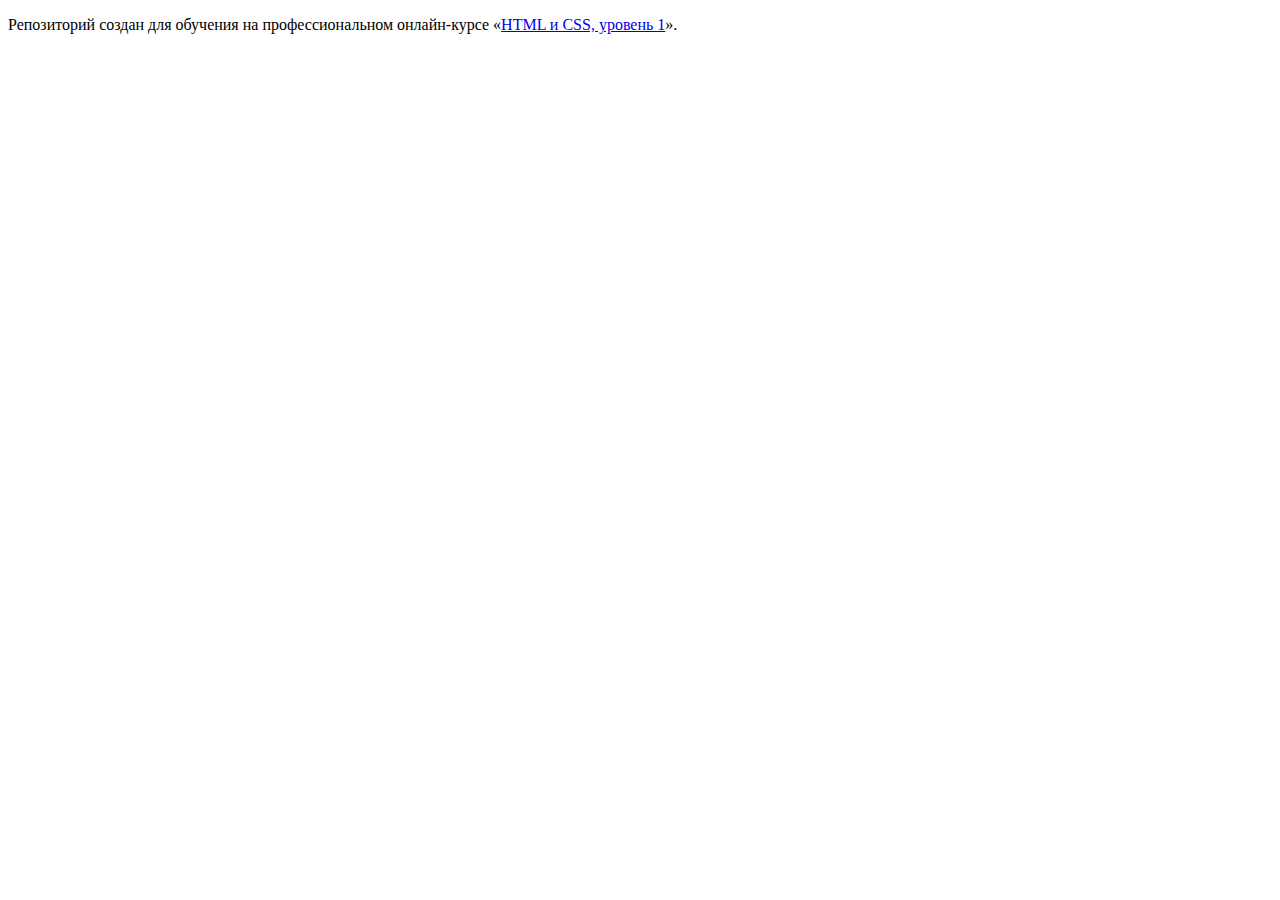
==== index.html @ f068f337 ":hatching_chick:" ====
<!DOCTYPE html>
<html lang="ru">
  <head>
    <meta charset="utf-8">
    <title>HTML Academy: Девайс</title>
  </head>
  <body>

    <p>Репозиторий создан для обучения на профессиональном онлайн‑курсе «<a href="https://htmlacademy.ru/intensive/htmlcss">HTML и CSS, уровень 1</a>».</p>

  </body>
</html>
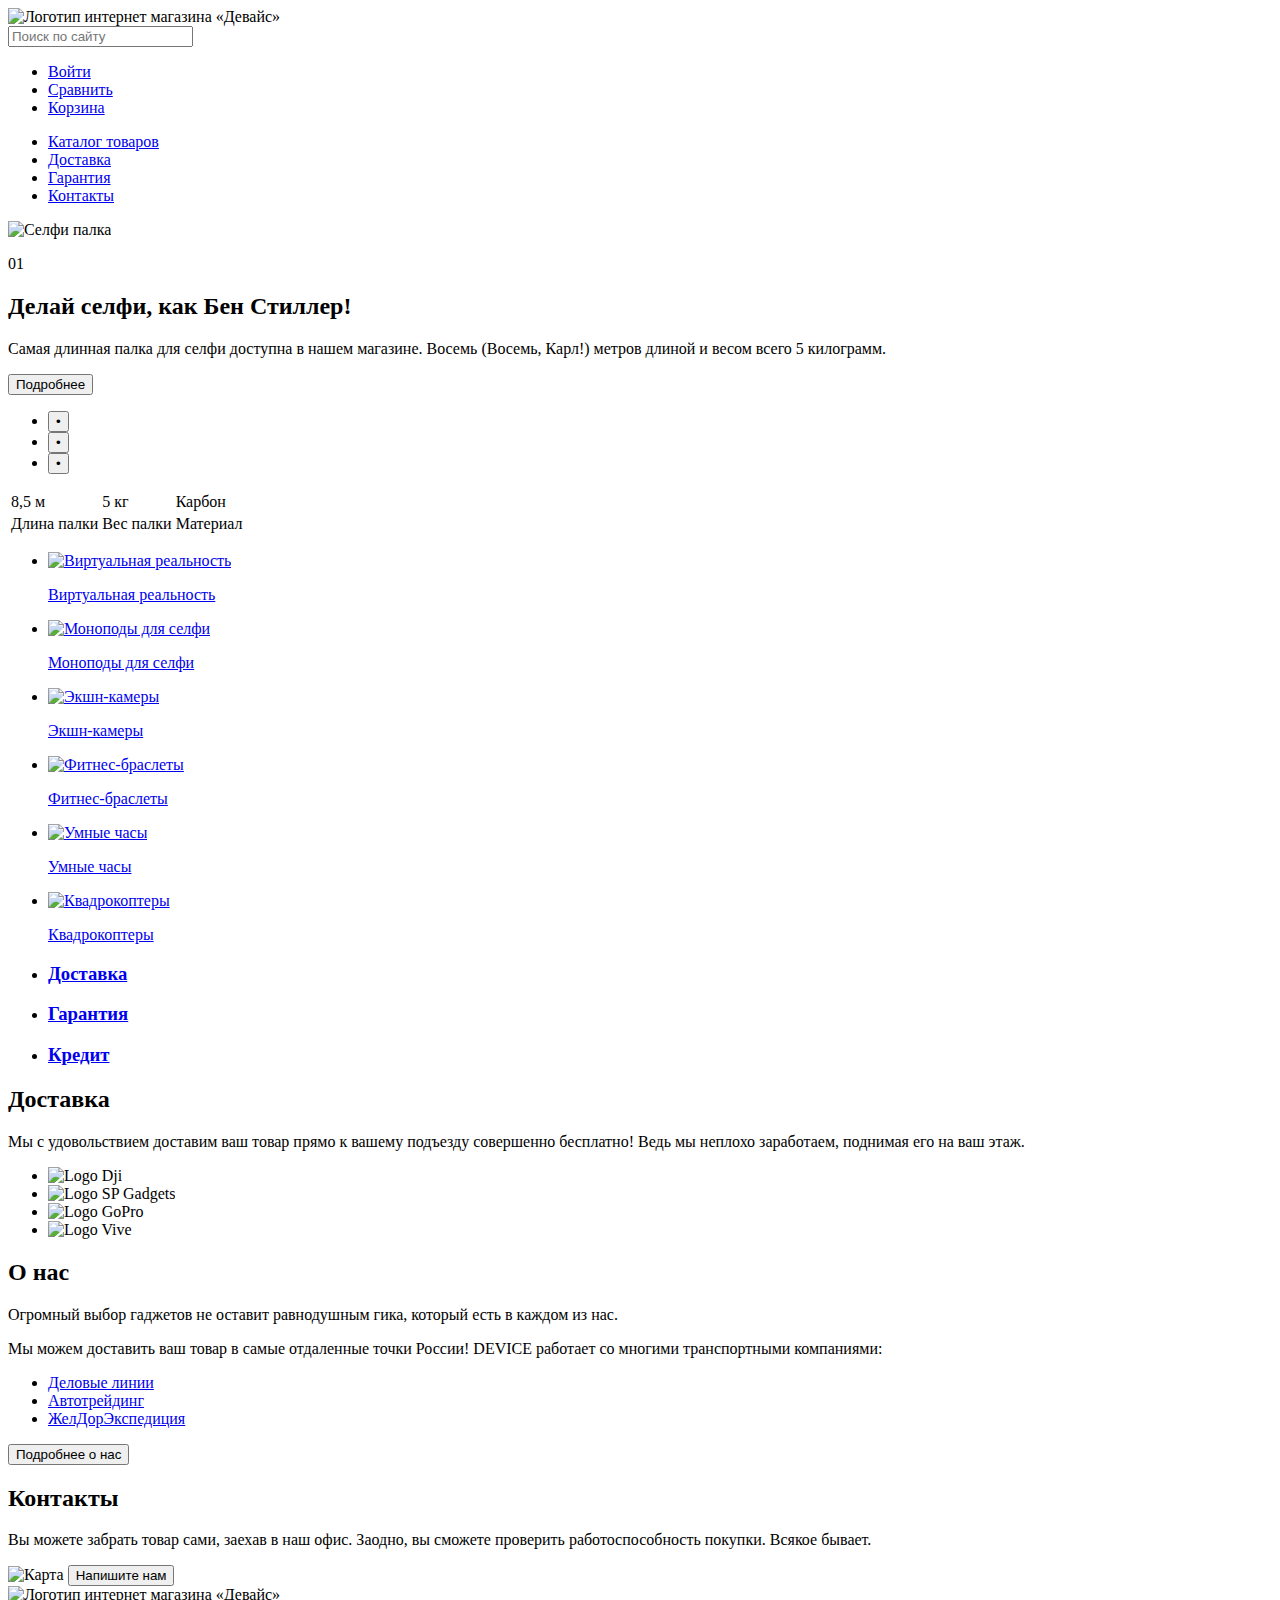
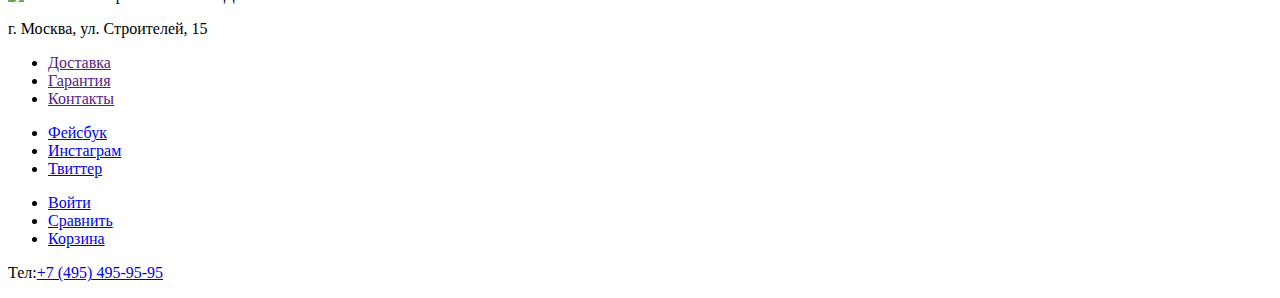
==== commit d8ac5799: "Разметка главной страницы" ====
--- a/index.html
+++ b/index.html
@@ -5,8 +5,166 @@
     <title>HTML Academy: Девайс</title>
   </head>
   <body>
-
-    <p>Репозиторий создан для обучения на профессиональном онлайн‑курсе «<a href="https://htmlacademy.ru/intensive/htmlcss">HTML и CSS, уровень 1</a>».</p>
-
+    <header>
+      <nav>
+        <a>
+          <img src="https://via.placeholder.com/163x35" width="163" height="35" alt="Логотип интернет магазина «Девайс»">
+        </a>
+        <form action="#" method="post">
+          <input type="search" name="search" id="search" placeholder="Поиск по сайту">
+        </form>
+        <ul>
+          <li><a href="#">Войти</a></li>
+          <li><a href="#">Сравнить</a></li>
+          <li><a href="#">Корзина</a></li>
+        </ul>
+        <ul>
+          <li><a href="#">Каталог товаров</a></li>
+          <li><a href="#">Доставка</a></li>
+          <li><a href="#">Гарантия</a></li>
+          <li><a href="#">Контакты</a></li>
+        </ul>
+      </nav>
+    </header>
+    <main>
+      <section> <!--Cлайды-->
+          <img src="https://via.placeholder.com/384x486" width="384" height="486" alt="Селфи палка">
+        <article>
+          <p>01</p>
+          <h2>Делай селфи, как Бен Стиллер!</h2>
+          <p>Самая длинная палка для селфи доступна в нашем магазине. Восемь (Восемь, Карл!) метров длиной и весом всего 5 килограмм.</p>
+        <button type="button">Подробнее</button>
+          <ul>
+           <li><button type="button">•</button></li>
+           <li><button type="button">•</button></li>
+            <li><button type="button">•</button></li>
+          </ul>
+          <table>
+            <tr>
+              <td>8,5 м</td>
+             <td>5 кг</td>
+             <td>Карбон</td>
+           </tr>
+            <tr>
+              <td>Длина палки</td>
+              <td>Вес палки</td>
+              <td>Материал</td>
+            </tr>
+          </table>
+         </article>
+      </section>
+      <article> <!--Популярные категории товаров-->
+        <ul>
+          <li>
+            <a href="#">
+              <img src="https://via.placeholder.com/160x160" width="160" height="160" alt="Виртуальная реальность">
+              <p>Виртуальная реальность</p>
+            </a>
+          </li>
+          <li>
+            <a href="#">
+              <img src="https://via.placeholder.com/160x160" width="160" height="160" alt="Моноподы для селфи">
+              <p>Моноподы для селфи</p>
+            </a>
+          </li>
+          <li>
+            <a href="#">
+              <img src="https://via.placeholder.com/160x160" width="160" height="160" alt="Экшн-камеры">
+              <p>Экшн-камеры</p>
+            </a>
+          </li>
+          <li>
+            <a href="#">
+              <img src="https://via.placeholder.com/160x160" width="160" height="160" alt="Фитнес-браслеты">
+              <p>Фитнес-браслеты</p>
+            </a>
+          </li>
+          <li>
+            <a href="#">
+              <img src="https://via.placeholder.com/160x160" width="160" height="160" alt="Умные часы">
+              <p>Умные часы</p>
+            </a>
+          </li>
+          <li>
+            <a href="#">
+              <img src="https://via.placeholder.com/160x160" width="160" height="160" alt="Квадрокоптеры">
+              <p>Квадрокоптеры</p>
+            </a>
+          </li>
+        </ul>
+      </article>
+      <section> <!--Сервис-->
+        <div>
+            <ul>
+             <li><h3><a href="#">Доставка</a></h3></li>
+             <li><h3><a href="#">Гарантия</a></h3></li>
+             <li><h3><a href="#">Кредит</a></h3></li>
+            </ul>
+        </div>
+        <div>
+          <h2>Доставка</h2>
+          <p>Мы с удовольствием доставим ваш товар прямо к вашему 
+            подъезду совершенно бесплатно! Ведь мы неплохо 
+            заработаем, поднимая его на ваш этаж.</p>
+        </div>
+      </section>
+      <aside>
+        <ul>
+          <li><img src="https://via.placeholder.com/260x100" width="260" height="100" alt="Logo Dji"></li>
+          <li><img src="https://via.placeholder.com/260x100" width="260" height="100" alt="Logo SP Gadgets"></li>
+          <li><img src="https://via.placeholder.com/260x100" width="260" height="100" alt="Logo GoPro"></li>
+          <li><img src="https://via.placeholder.com/260x100" width="260" height="100" alt="Logo Vive"></li>
+        </ul>
+      </aside>
+      <section>
+        <article>
+          <h2>О нас</h2>
+          <p>Огромный выбор гаджетов не оставит равнодушным гика, 
+            который есть в каждом из нас.</p>
+          <p>Мы можем доставить ваш товар в самые отдаленные точки 
+            России! DEVICE работает со многими транспортными компаниями:</p>
+          <ul>
+            <li><a href="#">Деловые линии</a></li>
+            <li><a href="#">Автотрейдинг</a></li>
+            <li><a href="#">ЖелДорЭкспедиция</a></li>
+          </ul>
+          <button type="button">Подробнее о нас</button>
+        </article>
+        <article>
+          <h2>Контакты</h2>
+          <p>Вы можете забрать товар сами, заехав в наш офис. Заодно, вы сможете проверить работоспособность покупки. Всякое бывает.</p>
+          <img src="https://via.placeholder.com/560x222" width="560" height="222" alt="Карта">
+          <button type="button">Напишите нам</button>
+      </article>
+      </section>
+    </main>
+    <footer>
+        <section>
+          <a>
+            <img src="https://via.placeholder.com/163x35" width="163" height="35" alt="Логотип интернет магазина «Девайс»">
+          </a>
+          <p>г. Москва, ул. Строителей, 15</p>
+        </section>
+        <section>
+          <ul>
+            <li><a href="">Доставка</a></li>
+            <li><a href="">Гарантия</a></li>
+            <li><a href="">Контакты</a></li>
+          </ul>
+          <ul>
+            <li><a href="#">Фейсбук</a></li>
+            <li><a href="#">Инстаграм</a></li>
+            <li><a href="#">Твиттер</a></li>
+          </ul>
+        </section>
+        <section>
+          <ul>
+            <li><a href="#">Войти</a></li>
+            <li><a href="#">Сравнить</a></li>
+            <li><a href="#">Корзина</a></li>
+          </ul>
+          <p> Тел:<a href="tel:+74954959595">+7 (495) 495-95-95</a></p>
+        </section>
+    </footer>
   </body>
 </html>
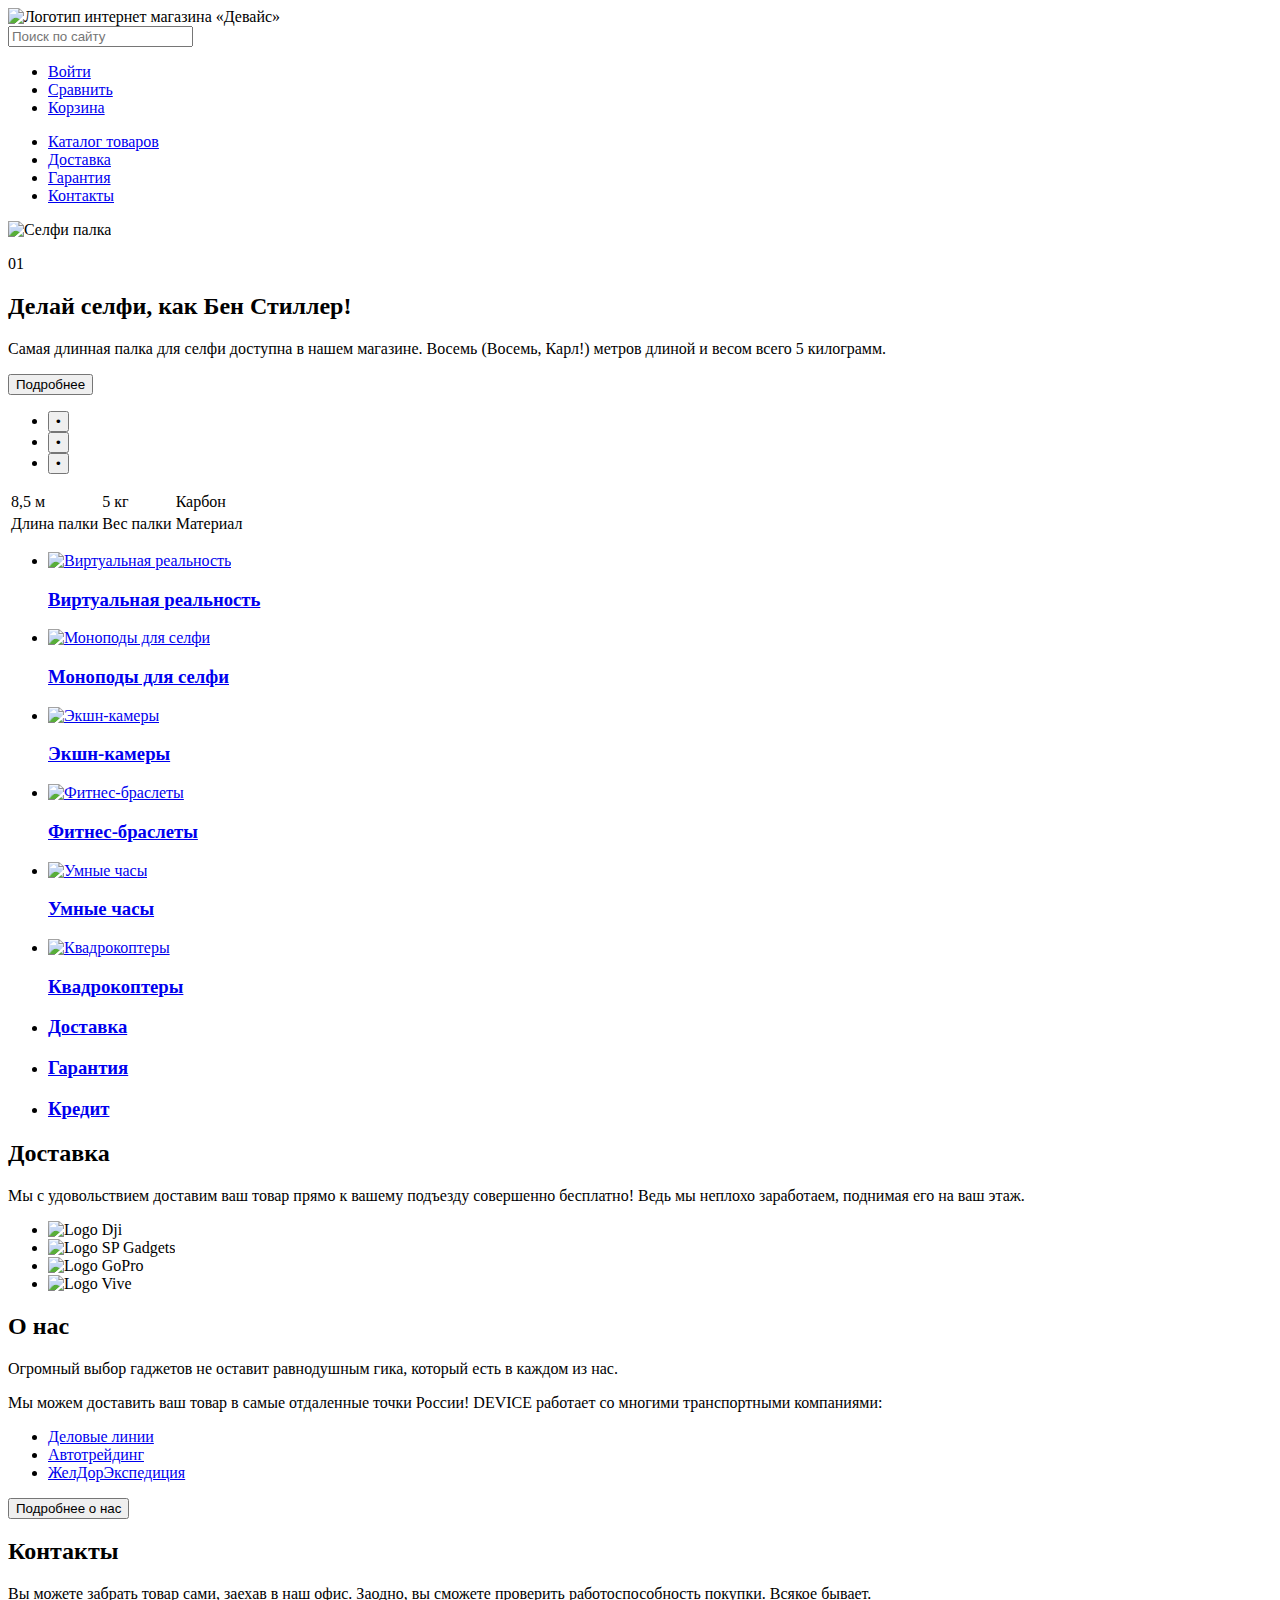
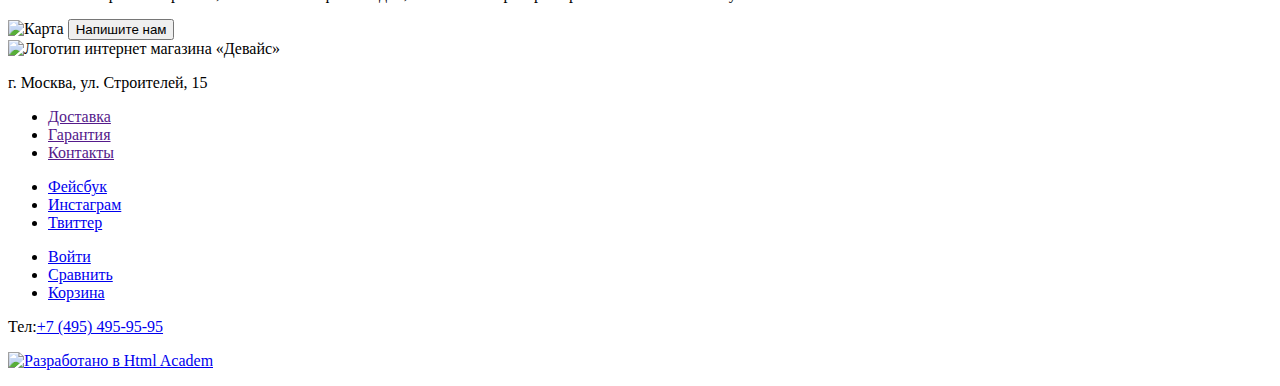
==== commit c40e9e9d: "Разметка внутренней страницы" ====
--- a/index.html
+++ b/index.html
@@ -58,37 +58,37 @@
           <li>
             <a href="#">
               <img src="https://via.placeholder.com/160x160" width="160" height="160" alt="Виртуальная реальность">
-              <p>Виртуальная реальность</p>
+              <h3>Виртуальная реальность</h3>
             </a>
           </li>
           <li>
             <a href="#">
               <img src="https://via.placeholder.com/160x160" width="160" height="160" alt="Моноподы для селфи">
-              <p>Моноподы для селфи</p>
+              <h3>Моноподы для селфи</h3>
             </a>
           </li>
           <li>
             <a href="#">
               <img src="https://via.placeholder.com/160x160" width="160" height="160" alt="Экшн-камеры">
-              <p>Экшн-камеры</p>
+              <h3>Экшн-камеры</h3>
             </a>
           </li>
           <li>
             <a href="#">
               <img src="https://via.placeholder.com/160x160" width="160" height="160" alt="Фитнес-браслеты">
-              <p>Фитнес-браслеты</p>
+              <h3>Фитнес-браслеты</h3>
             </a>
           </li>
           <li>
             <a href="#">
               <img src="https://via.placeholder.com/160x160" width="160" height="160" alt="Умные часы">
-              <p>Умные часы</p>
+              <h3>Умные часы</h3>
             </a>
           </li>
           <li>
             <a href="#">
               <img src="https://via.placeholder.com/160x160" width="160" height="160" alt="Квадрокоптеры">
-              <p>Квадрокоптеры</p>
+              <h3>Квадрокоптеры</h3>
             </a>
           </li>
         </ul>
@@ -164,6 +164,9 @@
             <li><a href="#">Корзина</a></li>
           </ul>
           <p> Тел:<a href="tel:+74954959595">+7 (495) 495-95-95</a></p>
+          <p>
+            <a href="https://htmlacademy.ru/intensive/htmlcss"><img src="https://via.placeholder.com/27x34" width="27" height="34" alt="Разработано в Html Academ"></a>
+          </p>
         </section>
     </footer>
   </body>
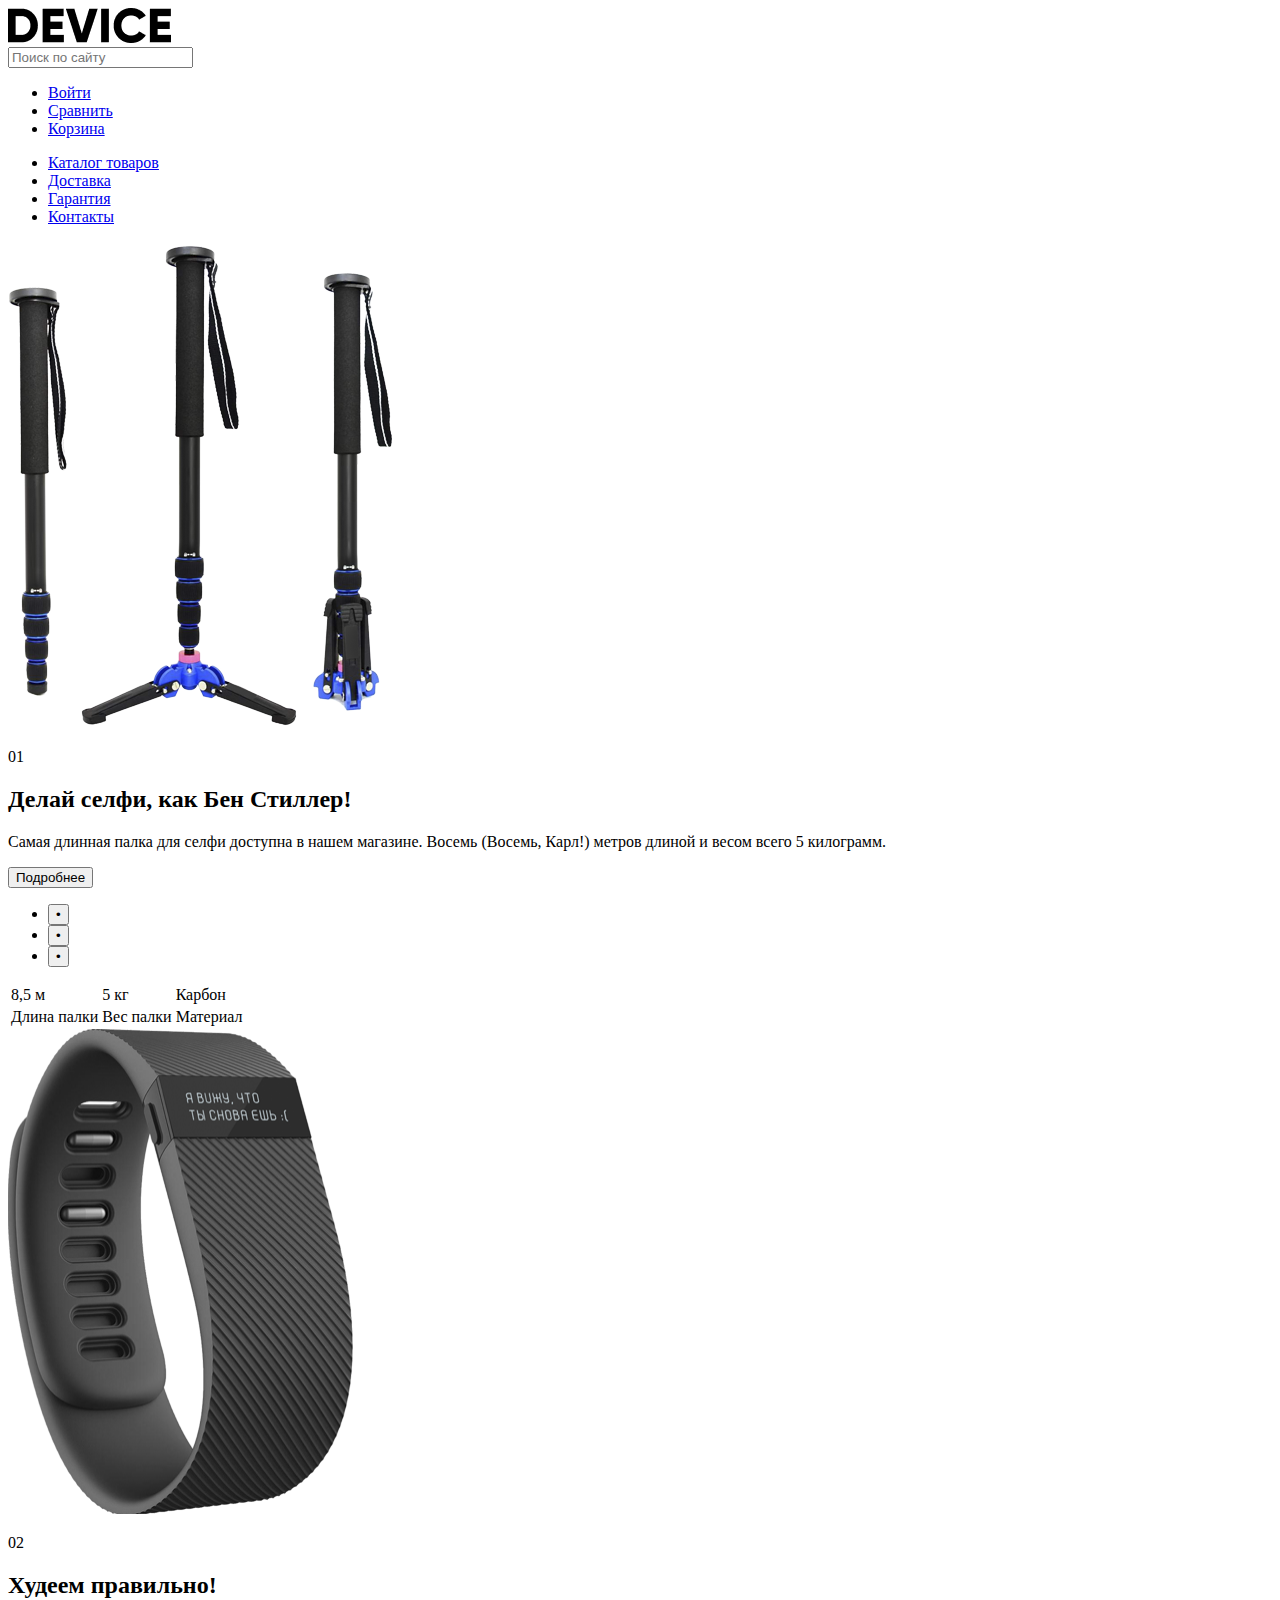
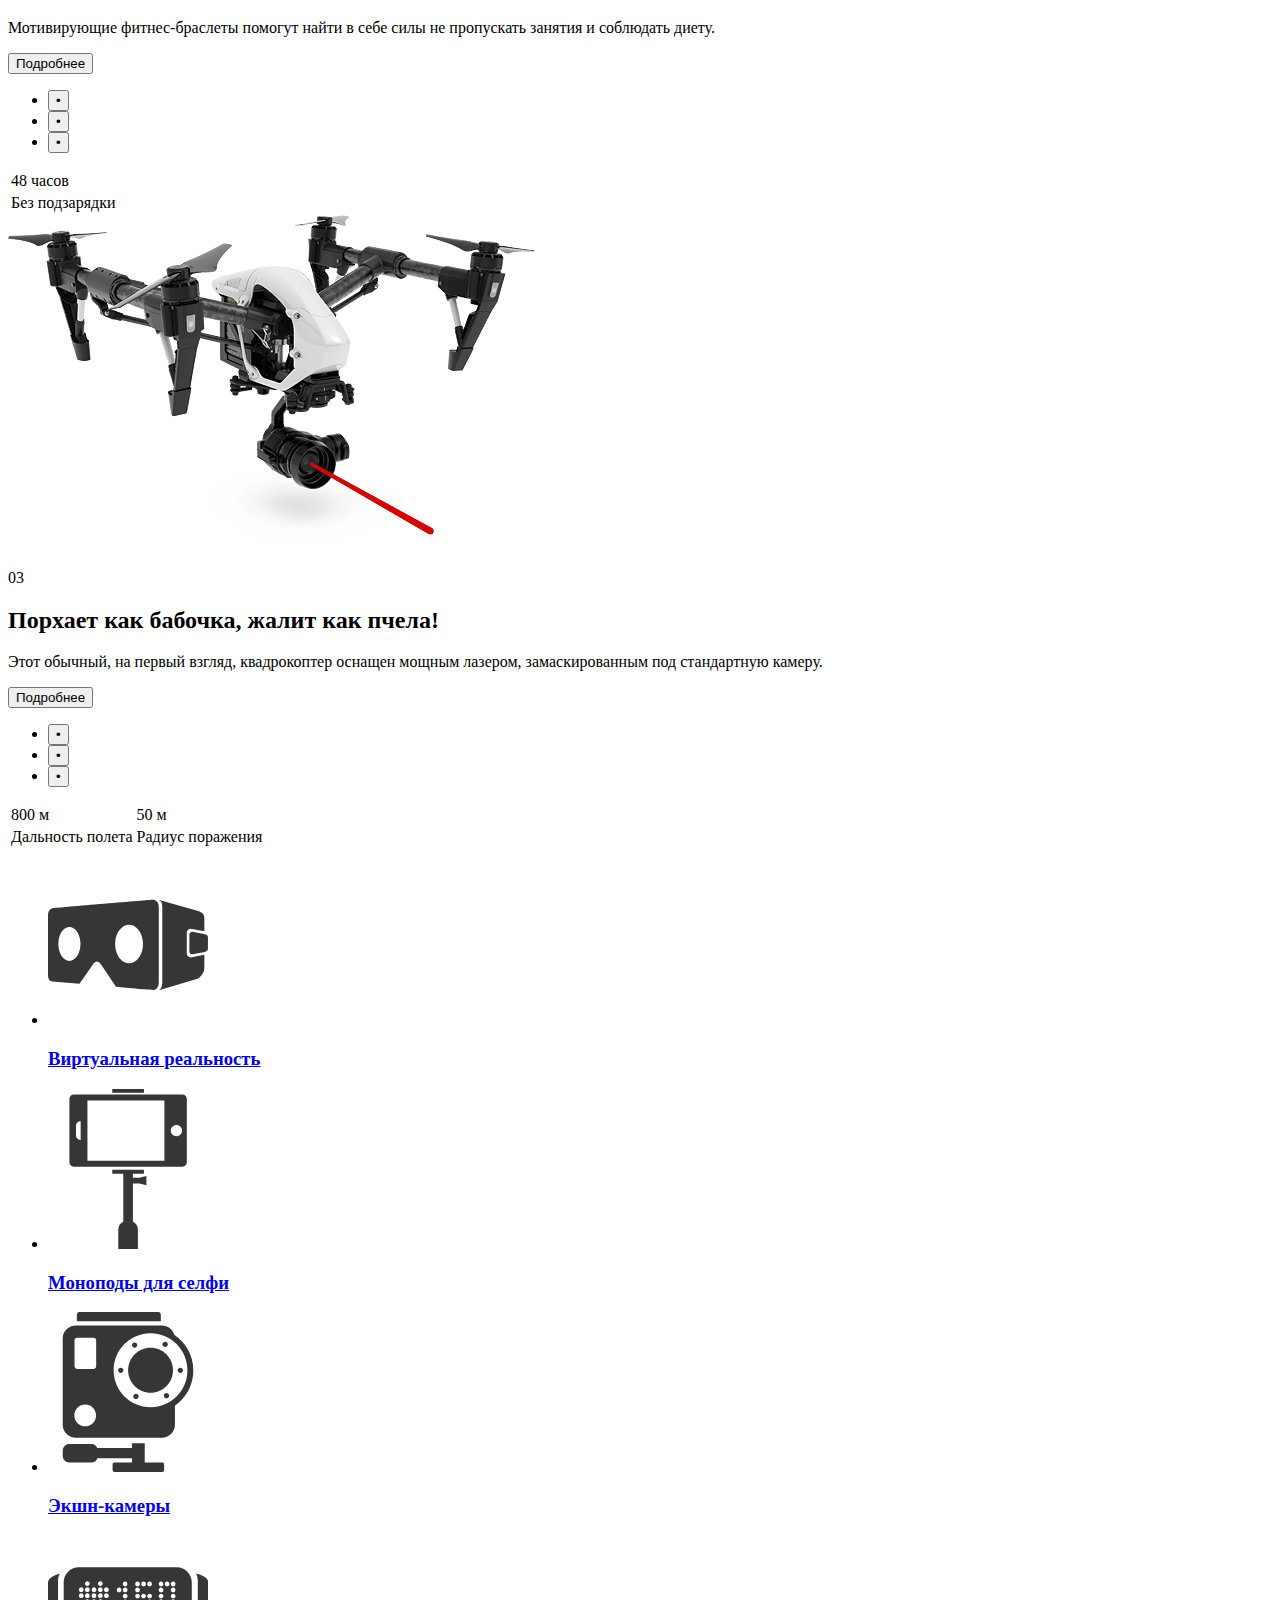
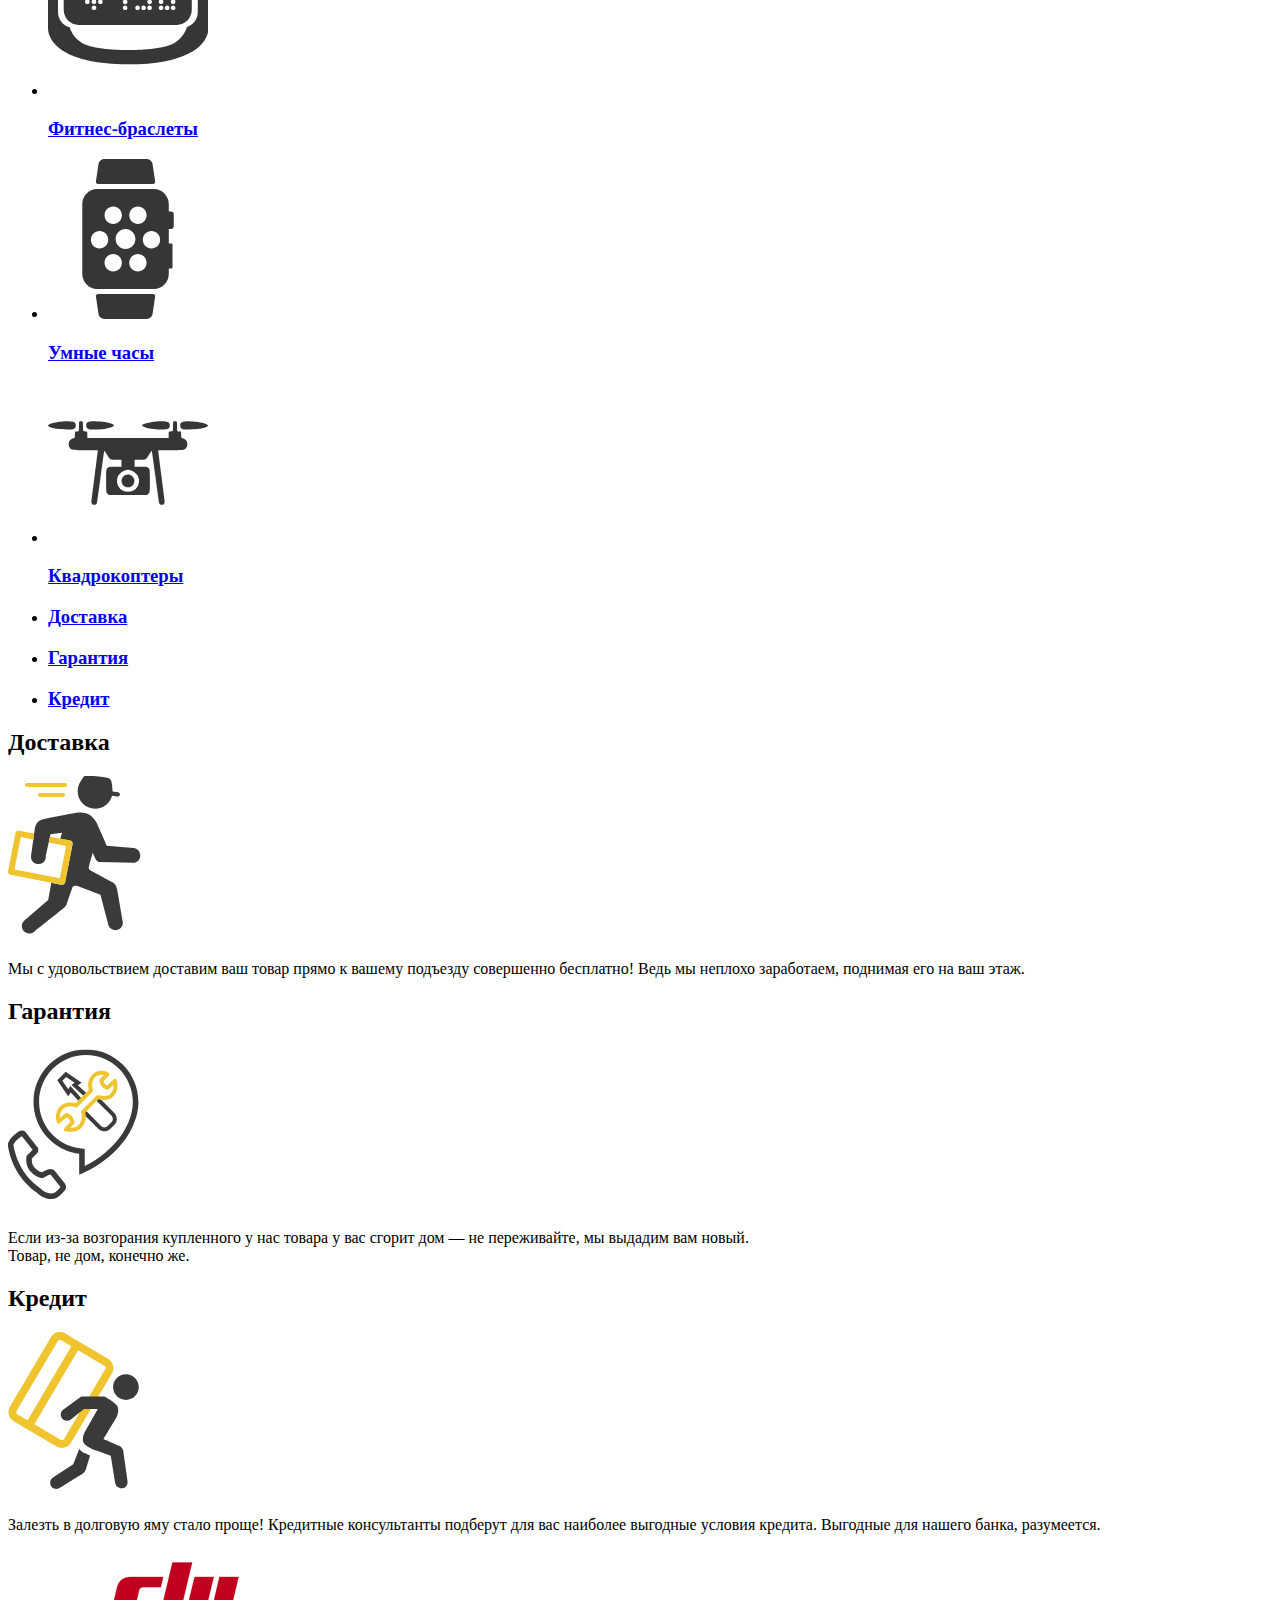
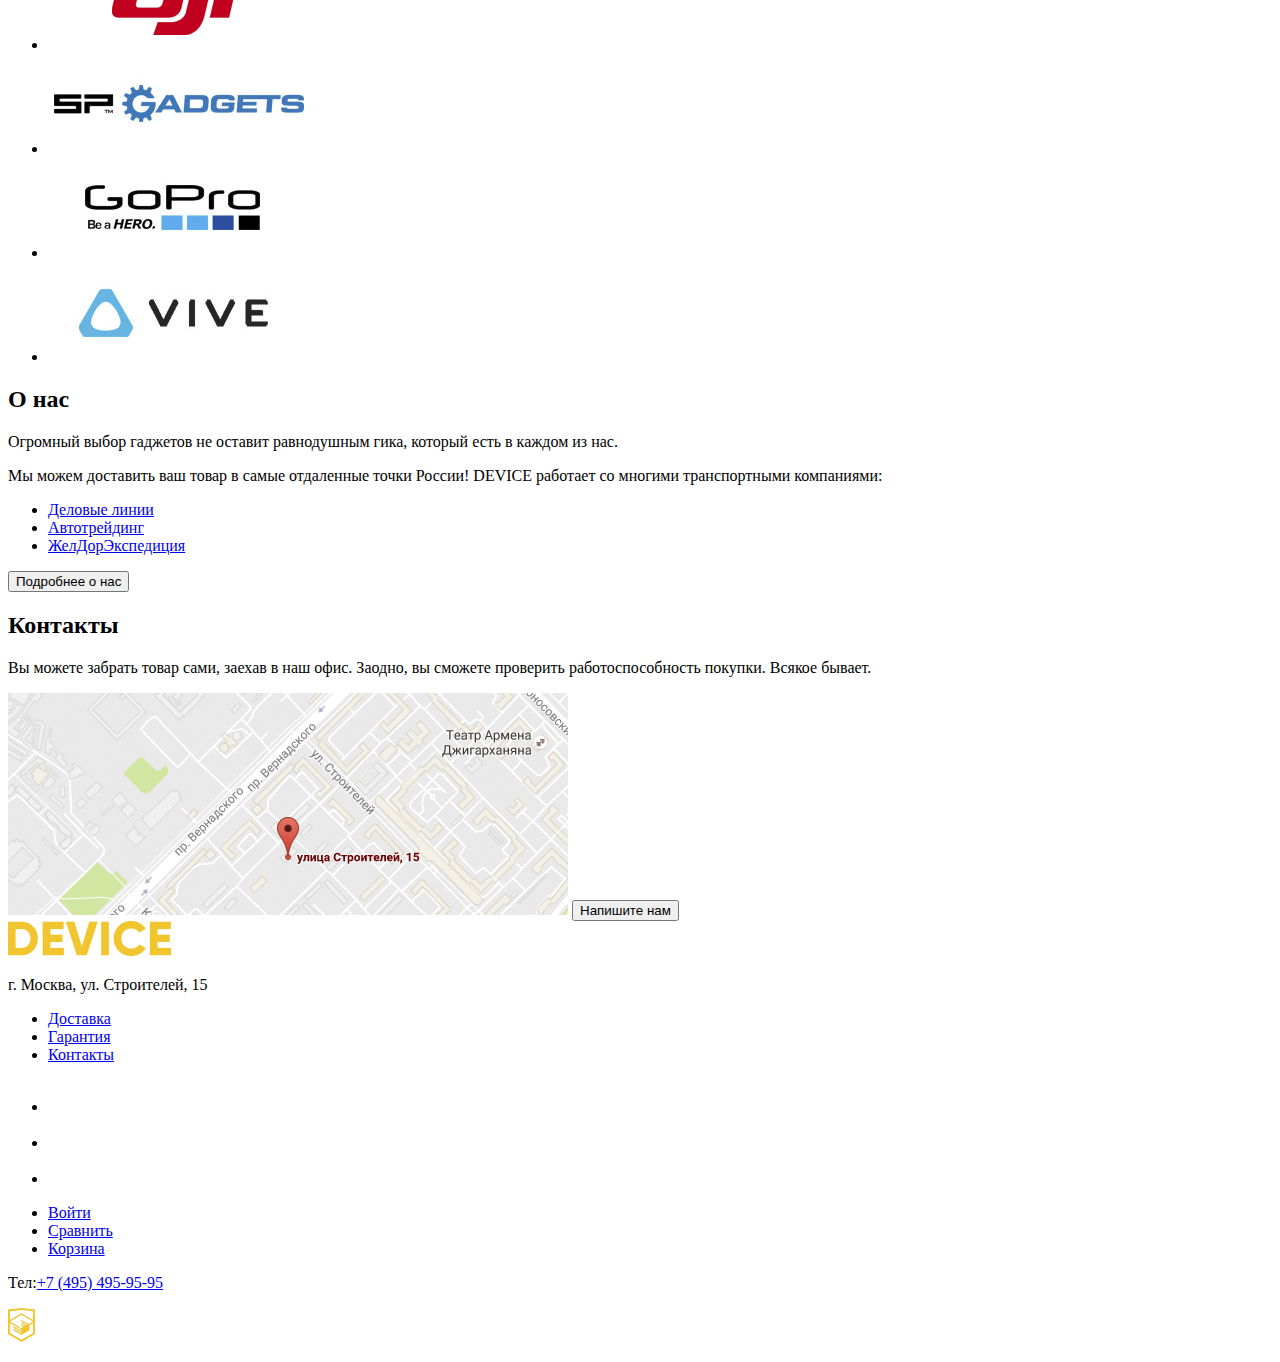
==== commit 48b2fcda: "Графика всех страниц" ====
--- a/index.html
+++ b/index.html
@@ -3,12 +3,15 @@
   <head>
     <meta charset="utf-8">
     <title>HTML Academy: Девайс</title>
+    <link rel="icon" href="favicon.ico">
+    <link rel="icon" href="img/icons/icon_device.svg" type="image/svg+×ml">
+    <link rel="apple-touch-icon" href="img/icons/icon_device.svg">
   </head>
   <body>
     <header>
       <nav>
         <a>
-          <img src="https://via.placeholder.com/163x35" width="163" height="35" alt="Логотип интернет магазина «Девайс»">
+          <img src="img/logo-device.png" width="163" height="35" alt="Интернет магазина «Девайс»">
         </a>
         <form action="#" method="post">
           <input type="search" name="search" id="search" placeholder="Поиск по сайту">
@@ -28,66 +31,122 @@
     </header>
     <main>
       <section> <!--Cлайды-->
-          <img src="https://via.placeholder.com/384x486" width="384" height="486" alt="Селфи палка">
-        <article>
-          <p>01</p>
-          <h2>Делай селфи, как Бен Стиллер!</h2>
-          <p>Самая длинная палка для селфи доступна в нашем магазине. Восемь (Восемь, Карл!) метров длиной и весом всего 5 килограмм.</p>
-        <button type="button">Подробнее</button>
-          <ul>
-           <li><button type="button">•</button></li>
-           <li><button type="button">•</button></li>
-            <li><button type="button">•</button></li>
-          </ul>
-          <table>
-            <tr>
-              <td>8,5 м</td>
-             <td>5 кг</td>
-             <td>Карбон</td>
-           </tr>
-            <tr>
-              <td>Длина палки</td>
-              <td>Вес палки</td>
-              <td>Материал</td>
-            </tr>
-          </table>
-         </article>
+        <article> 
+          <div>
+            <img src="img/slider-1.png" width="384" height="486" alt="">
+          </div>
+          <div>
+            <p>01</p>
+            <h2>Делай селфи, как Бен Стиллер!</h2>
+            <p>Самая длинная палка для селфи доступна в нашем магазине. Восемь (Восемь, Карл!) метров длиной и весом всего 5 килограмм.</p>
+          <button type="button">Подробнее</button>
+            <ul>
+             <li><button type="button">•</button></li>
+             <li><button type="button">•</button></li>
+              <li><button type="button">•</button></li>
+            </ul>
+            <table>
+              <tr>
+                <td>8,5 м</td>
+               <td>5 кг</td>
+               <td>Карбон</td>
+             </tr>
+              <tr>
+                <td>Длина палки</td>
+                <td>Вес палки</td>
+                <td>Материал</td>
+              </tr>
+            </table>
+          </div>
+        </article>
+        <article>
+          <div>
+            <img src="img/slider-2.png" width="345" height="485" alt="">
+          </div>
+          <div>
+            <p>02</p>
+            <h2>Худеем правильно!</h2>
+            <p>Мотивирующие фитнес-браслеты помогут найти в себе силы не пропускать занятия и соблюдать диету.</p>
+          <button type="button">Подробнее</button>
+            <ul>
+             <li><button type="button">•</button></li>
+             <li><button type="button">•</button></li>
+              <li><button type="button">•</button></li>
+            </ul>
+            <table>
+              <tr>
+                <td>48 часов</td>
+             </tr>
+              <tr>
+                <td>Без подзарядки</td>
+              </tr>
+            </table>
+          </div>
+        </article>
+        <article>
+          <div>
+            <img src="img/slider-3.png" width="526" height="334" alt="">
+          </div>
+          <div>
+            <p>03</p>
+            <h2>Порхает как бабочка, жалит как пчела!</h2>
+            <p>Этот обычный, на первый взгляд, квадрокоптер оснащен 
+              мощным лазером, замаскированным под стандартную камеру.
+              </p>
+          <button type="button">Подробнее</button>
+            <ul>
+             <li><button type="button">•</button></li>
+             <li><button type="button">•</button></li>
+              <li><button type="button">•</button></li>
+            </ul>
+            <table>
+              <tr>
+                <td>800 м</td>
+                <td>50 м</td>
+             </tr>
+              <tr>
+                <td>Дальность полета</td>
+                <td>Радиус поражения</td>
+              </tr>
+            </table>
+          </div>
+        </article>
       </section>
       <article> <!--Популярные категории товаров-->
         <ul>
           <li>
             <a href="#">
-              <img src="https://via.placeholder.com/160x160" width="160" height="160" alt="Виртуальная реальность">
+              <img src="img/popular_category1.svg" width="160" height="160" alt="Виртуальная реальность">
               <h3>Виртуальная реальность</h3>
             </a>
           </li>
           <li>
             <a href="#">
-              <img src="https://via.placeholder.com/160x160" width="160" height="160" alt="Моноподы для селфи">
+              <img src="img/popular_category2.svg" width="160" height="160" alt="Моноподы для селфи">
               <h3>Моноподы для селфи</h3>
             </a>
           </li>
           <li>
             <a href="#">
-              <img src="https://via.placeholder.com/160x160" width="160" height="160" alt="Экшн-камеры">
+              <img src="img/popular_category3.svg" width="160" height="160" alt="Экшн-камеры">
               <h3>Экшн-камеры</h3>
             </a>
           </li>
           <li>
             <a href="#">
-              <img src="https://via.placeholder.com/160x160" width="160" height="160" alt="Фитнес-браслеты">
+              <img src="img/popular_category4.svg" width="160" height="160" alt="Фитнес-браслеты">
               <h3>Фитнес-браслеты</h3>
             </a>
           </li>
           <li>
             <a href="#">
-              <img src="https://via.placeholder.com/160x160" width="160" height="160" alt="Умные часы">
+              <img src="img/popular_category5.svg" width="160" height="160" alt="Умные часы">
               <h3>Умные часы</h3>
             </a>
           </li>
           <li>
             <a href="#">
-              <img src="https://via.placeholder.com/160x160" width="160" height="160" alt="Квадрокоптеры">
+              <img src="img/popular_category6.svg" width="160" height="160" alt="Квадрокоптеры">
               <h3>Квадрокоптеры</h3>
             </a>
           </li>
@@ -102,18 +161,34 @@
             </ul>
         </div>
         <div>
-          <h2>Доставка</h2>
-          <p>Мы с удовольствием доставим ваш товар прямо к вашему 
-            подъезду совершенно бесплатно! Ведь мы неплохо 
-            заработаем, поднимая его на ваш этаж.</p>
+          <div>
+            <h2>Доставка</h2>
+            <img src="img/delivery2.svg" width="136" height="164" alt="">
+            <p>Мы с удовольствием доставим ваш товар прямо к вашему 
+              подъезду совершенно бесплатно! Ведь мы неплохо 
+              заработаем, поднимая его на ваш этаж.</p>  
+          </div>
+          <div>
+            <h2>Гарантия</h2>
+            <img src="img/warranty.svg" width="136" height="164" alt="">
+            <p>Если из-за возгорания купленного у нас товара у вас сгорит дом — не переживайте, мы выдадим вам новый.<br>
+              Товар, не дом, конечно же.</p>
+          </div>
+          <div>
+            <h2>Кредит</h2>
+            <img src="img/credit.svg" width="136" height="164" alt="">
+            <p>Залезть в долговую яму стало проще! Кредитные консультанты 
+              подберут для вас наиболее выгодные условия кредита. Выгодные для нашего банка, разумеется.</p>
+          </div>
+          </div>
         </div>
       </section>
       <aside>
         <ul>
-          <li><img src="https://via.placeholder.com/260x100" width="260" height="100" alt="Logo Dji"></li>
-          <li><img src="https://via.placeholder.com/260x100" width="260" height="100" alt="Logo SP Gadgets"></li>
-          <li><img src="https://via.placeholder.com/260x100" width="260" height="100" alt="Logo GoPro"></li>
-          <li><img src="https://via.placeholder.com/260x100" width="260" height="100" alt="Logo Vive"></li>
+          <li><a href="#"><img src="img/logo-dji.png" width="260" height="100" alt="Dji"></a></li>
+          <li><a href="#"><img src="img/logo-spgadgets.png" width="260" height="100" alt="SP Gadgets"></a></li>
+          <li><a href="#"><img src="img/logo-gopro.png" width="260" height="100" alt="GoPro"></a></li>
+          <li><a href="#"><img src="img/logo-vive.png" width="260" height="100" alt="Logo Vive"></a></li>
         </ul>
       </aside>
       <section>
@@ -133,7 +208,7 @@
         <article>
           <h2>Контакты</h2>
           <p>Вы можете забрать товар сами, заехав в наш офис. Заодно, вы сможете проверить работоспособность покупки. Всякое бывает.</p>
-          <img src="https://via.placeholder.com/560x222" width="560" height="222" alt="Карта">
+          <img src="img/map.jpg" width="560" height="222" alt="Карта">
           <button type="button">Напишите нам</button>
       </article>
       </section>
@@ -141,20 +216,20 @@
     <footer>
         <section>
           <a>
-            <img src="https://via.placeholder.com/163x35" width="163" height="35" alt="Логотип интернет магазина «Девайс»">
+            <img src="img/logo-device2.png" width="163" height="35" alt="Интернет магазина «Девайс»">
           </a>
           <p>г. Москва, ул. Строителей, 15</p>
         </section>
         <section>
           <ul>
-            <li><a href="">Доставка</a></li>
-            <li><a href="">Гарантия</a></li>
-            <li><a href="">Контакты</a></li>
-          </ul>
-          <ul>
-            <li><a href="#">Фейсбук</a></li>
-            <li><a href="#">Инстаграм</a></li>
-            <li><a href="#">Твиттер</a></li>
+            <li><a href="#">Доставка</a></li>
+            <li><a href="#">Гарантия</a></li>
+            <li><a href="#">Контакты</a></li>
+          </ul>
+          <ul>
+            <li><a href="#"><img src="img/icons/icon-facebook.svg" width="32" height="32" alt="Facebook"></a></li>
+            <li><a href="#"><img src="img/icons/icon-instagram.svg" width="32" height="32" alt="Instagram"></a></li>
+            <li><a href="#"><img src="img/icons/icon-twitter.svg"  width="32" height="32" alt="Twitter"></a></li>
           </ul>
         </section>
         <section>
@@ -165,7 +240,7 @@
           </ul>
           <p> Тел:<a href="tel:+74954959595">+7 (495) 495-95-95</a></p>
           <p>
-            <a href="https://htmlacademy.ru/intensive/htmlcss"><img src="https://via.placeholder.com/27x34" width="27" height="34" alt="Разработано в Html Academ"></a>
+            <a href="https://htmlacademy.ru/intensive/htmlcss"><img src="img/logo-htmlacademy.svg" width="27" height="34" alt="Разработано в Html Academ"></a>
           </p>
         </section>
     </footer>
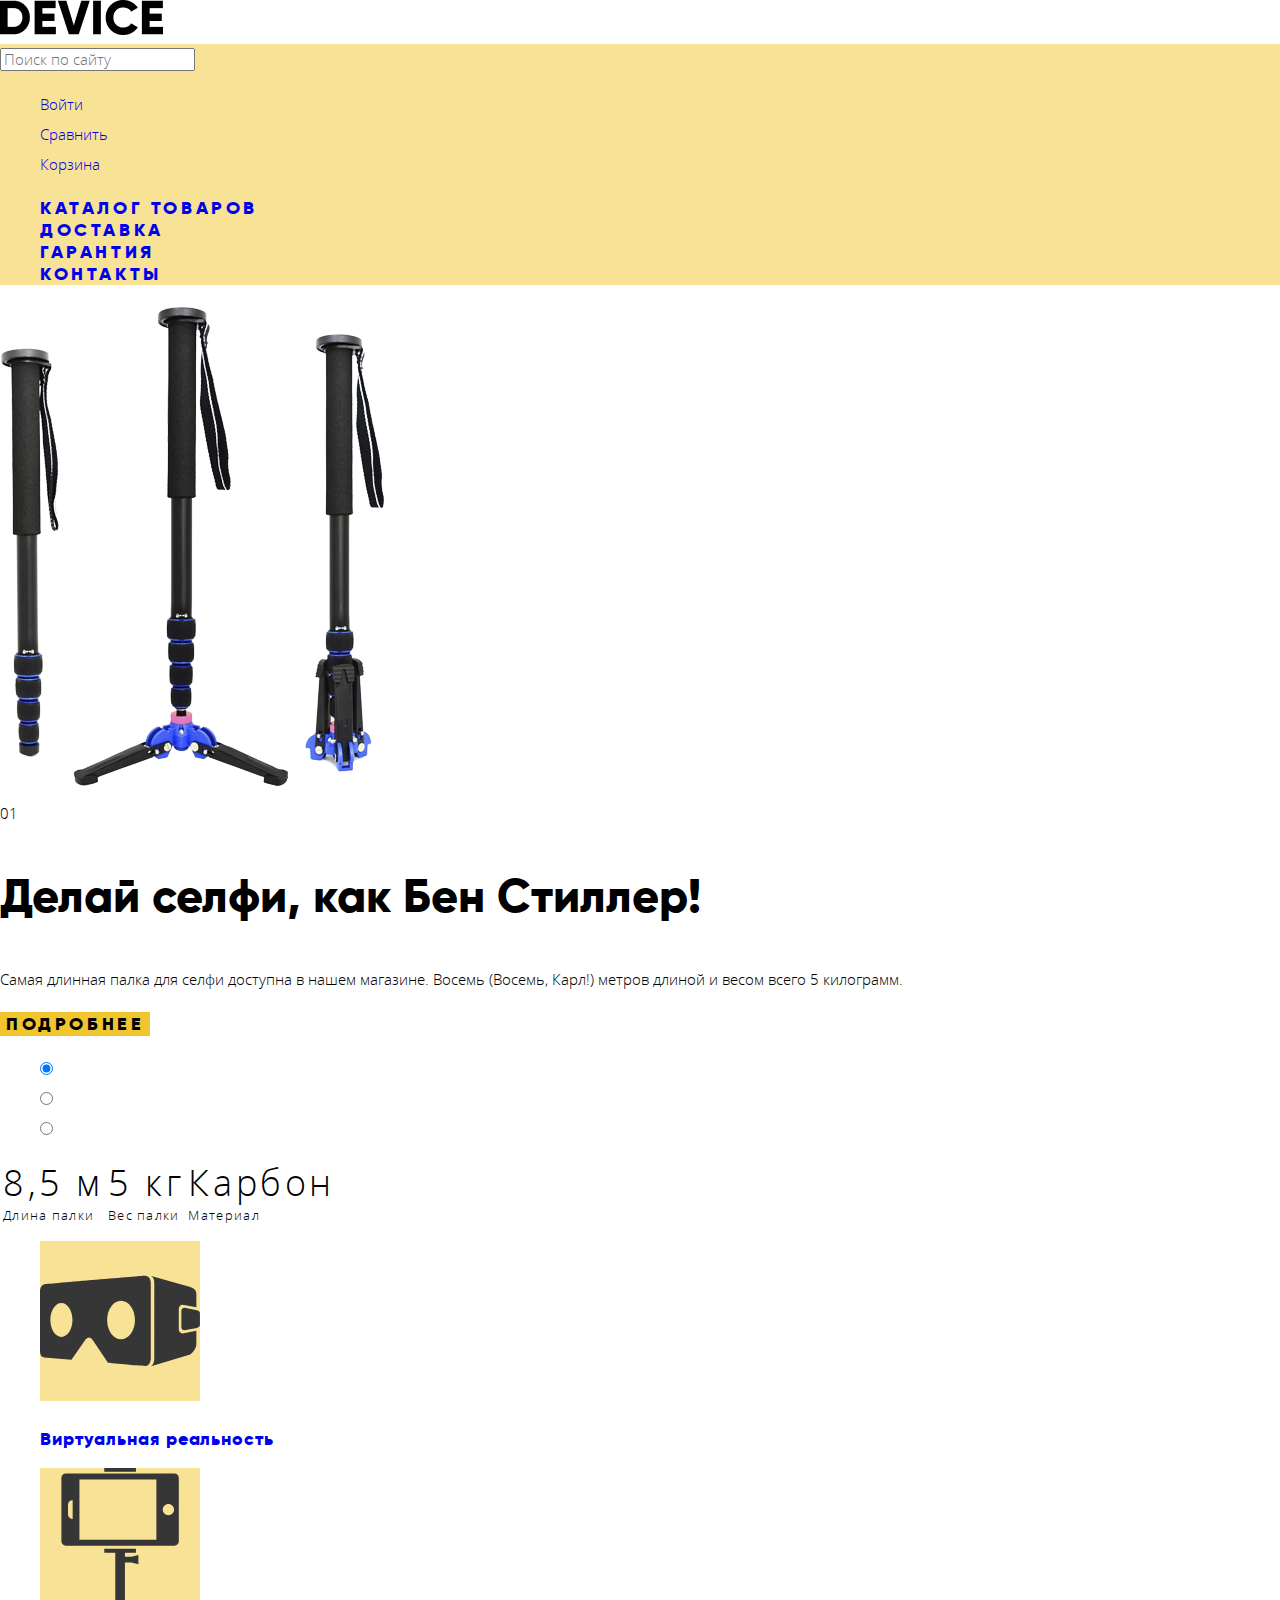
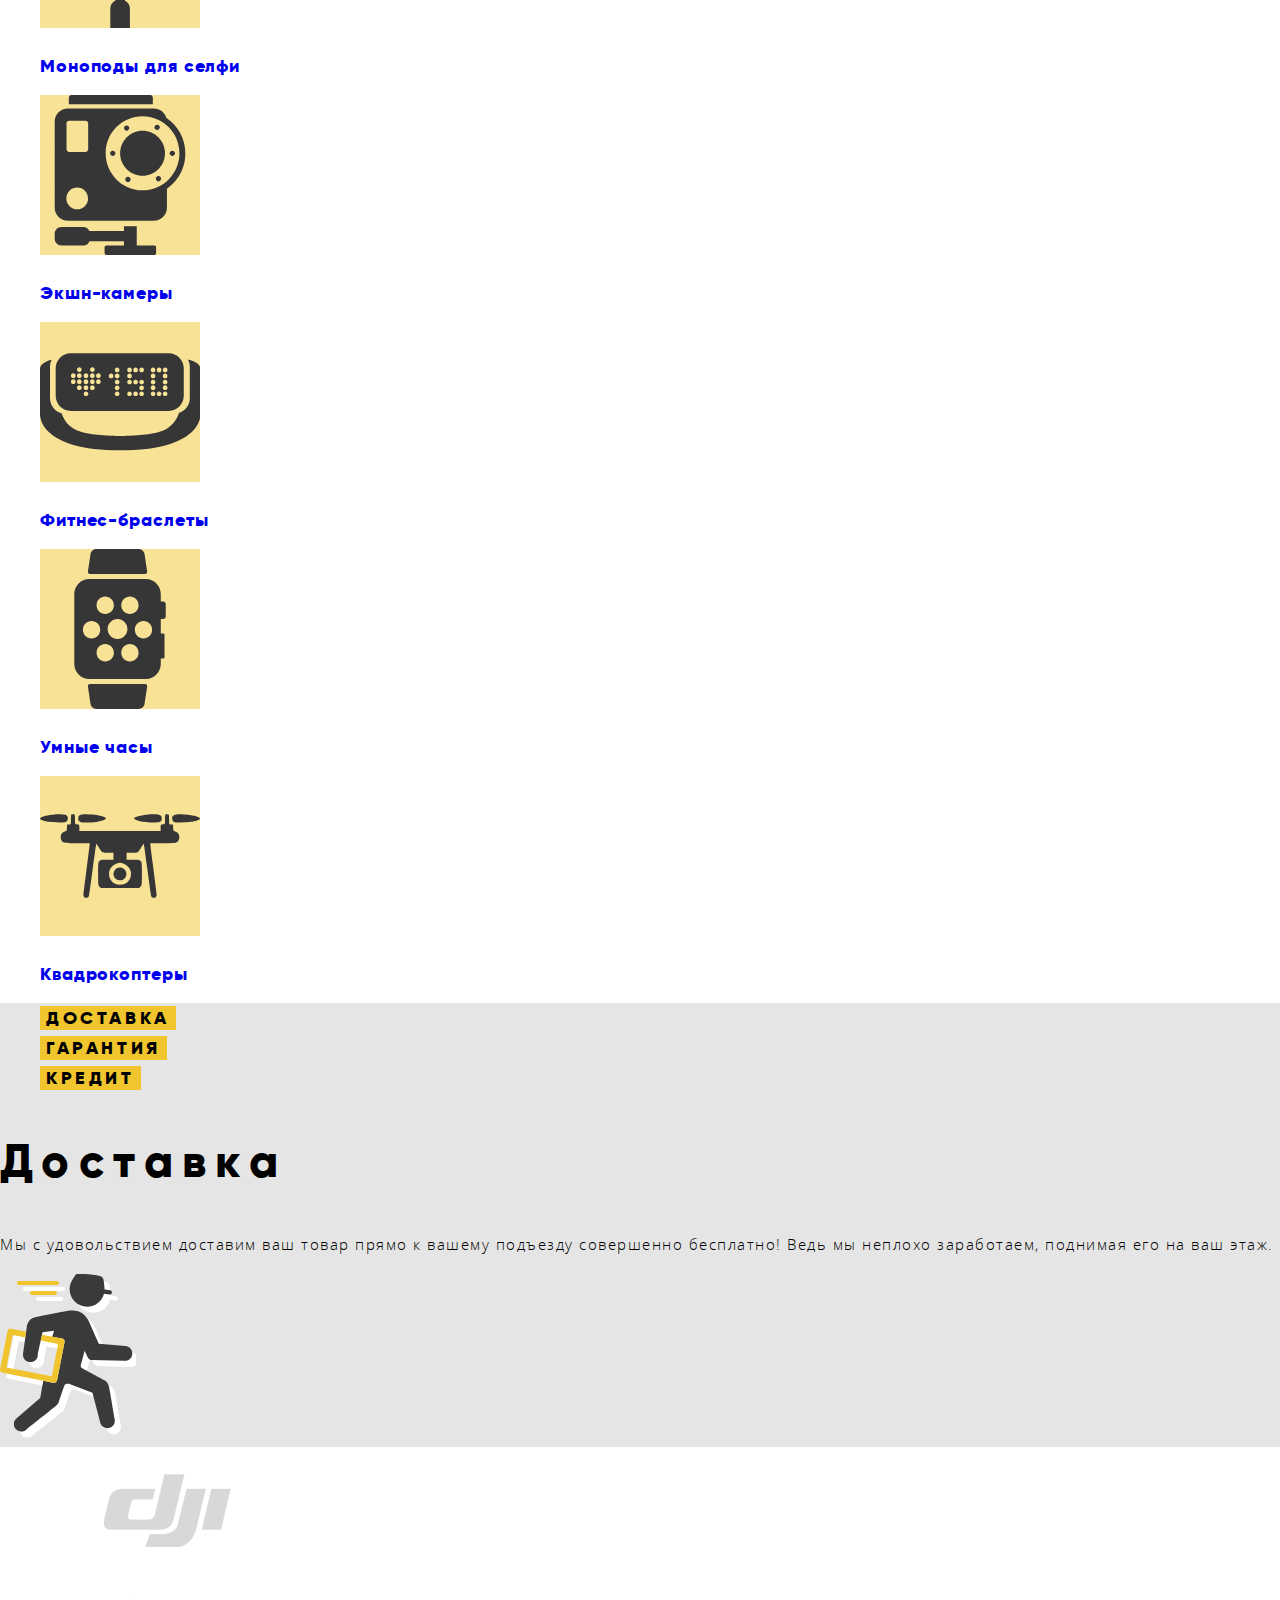
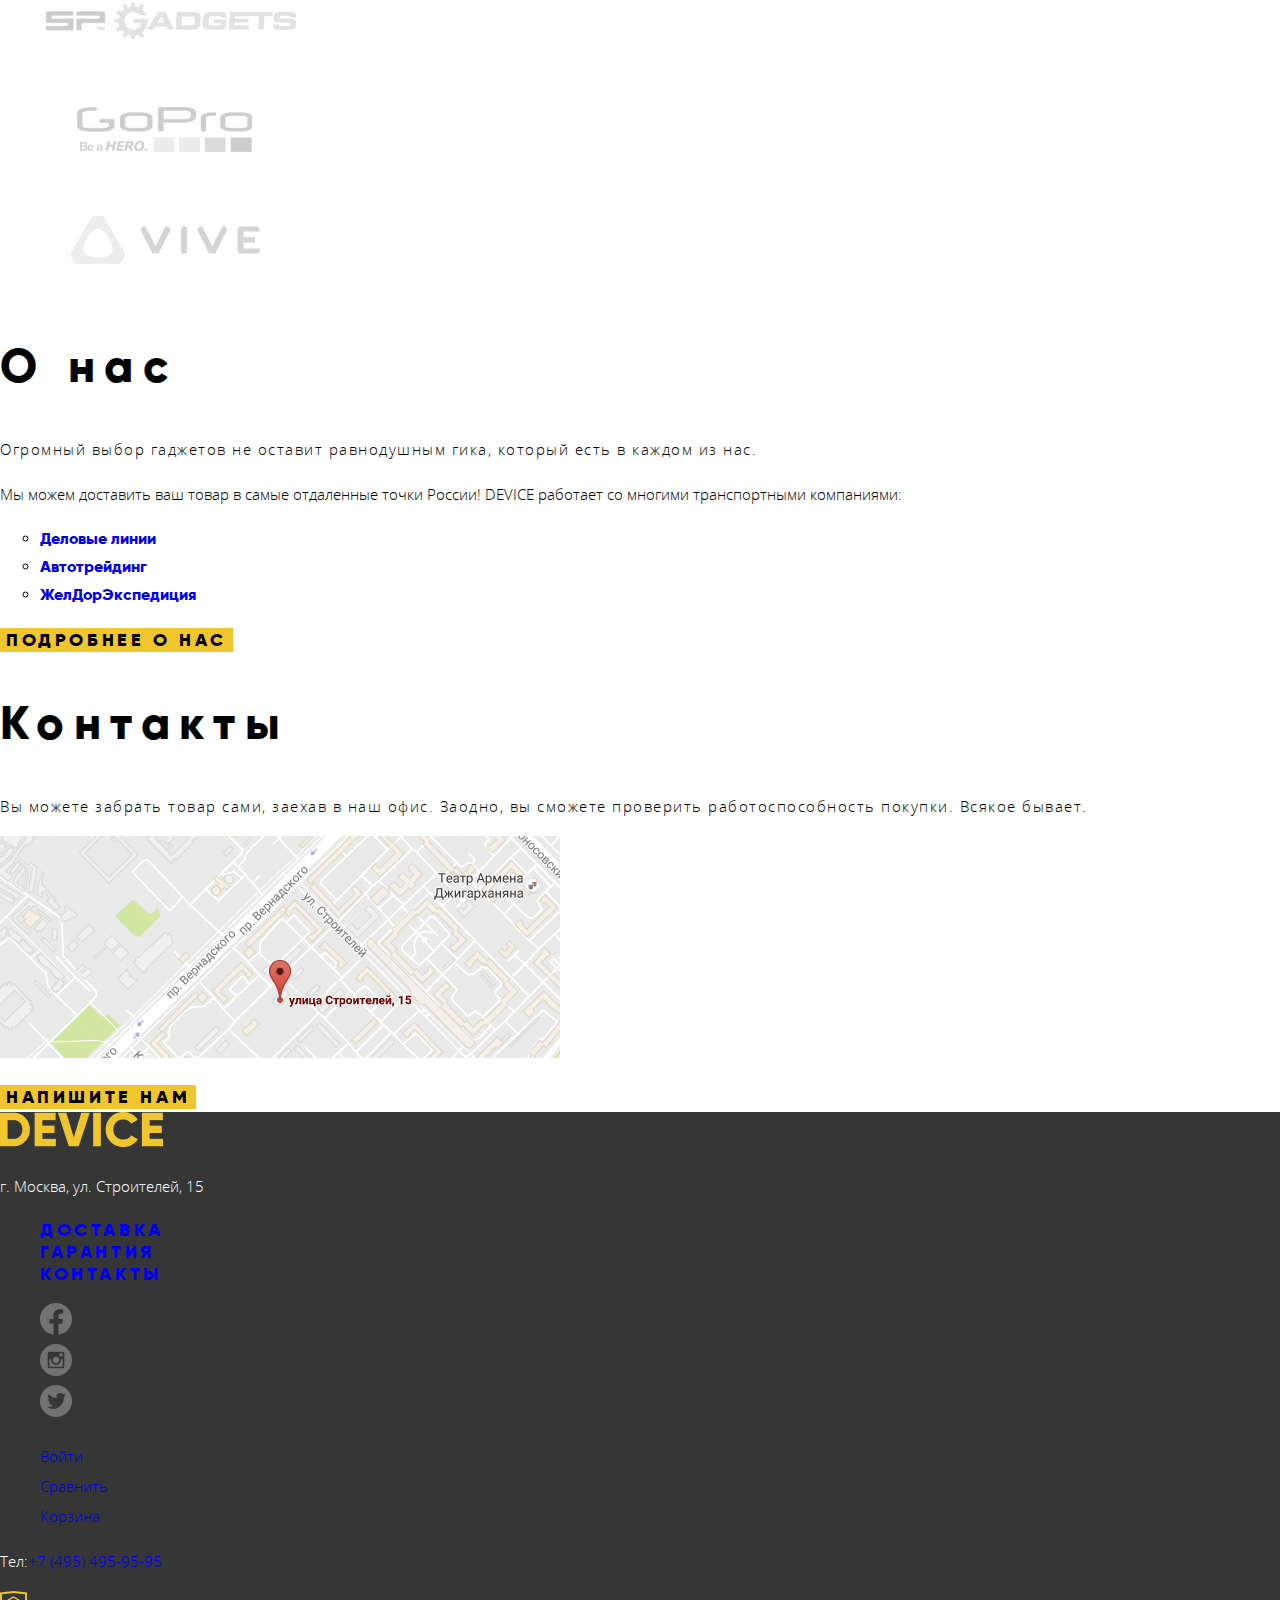
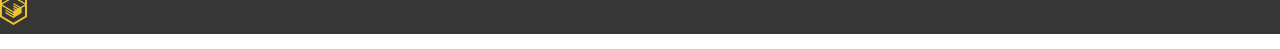
==== commit acb9f14f: "Стилизация главной страницы" ====
--- a/index.html
+++ b/index.html
@@ -1,248 +1,195 @@
 <!DOCTYPE html>
-<html lang="ru">
-  <head>
+<html class="page" lang="ru">
+<head>
     <meta charset="utf-8">
     <title>HTML Academy: Девайс</title>
     <link rel="icon" href="favicon.ico">
     <link rel="icon" href="img/icons/icon_device.svg" type="image/svg+×ml">
     <link rel="apple-touch-icon" href="img/icons/icon_device.svg">
-  </head>
-  <body>
-    <header>
-      <nav>
-        <a>
-          <img src="img/logo-device.png" width="163" height="35" alt="Интернет магазина «Девайс»">
-        </a>
-        <form action="#" method="post">
-          <input type="search" name="search" id="search" placeholder="Поиск по сайту">
-        </form>
-        <ul>
-          <li><a href="#">Войти</a></li>
-          <li><a href="#">Сравнить</a></li>
-          <li><a href="#">Корзина</a></li>
-        </ul>
-        <ul>
-          <li><a href="#">Каталог товаров</a></li>
-          <li><a href="#">Доставка</a></li>
-          <li><a href="#">Гарантия</a></li>
-          <li><a href="#">Контакты</a></li>
-        </ul>
-      </nav>
-    </header>
-    <main>
-      <section> <!--Cлайды-->
-        <article> 
-          <div>
+    <link rel="stylesheet" href="/css/normalize.css">
+    <link rel="stylesheet" href="/css/style.css">
+</head>
+<body class="page-body">
+  <header class="main-header">
+    <nav class="main-navigation">
+      <a class="main-navigation-logo">
+        <img src="img/logo-device.png" width="163" height="35" alt="Интернет магазина «Девайс»">
+      </a>
+      <div class="main-navigation-wrapper">
+        <div class="container">
+          <div class="navigation-one">
+            <form class="site-search" action="#" method="post">
+              <input type="search" name="search" id="search" placeholder="Поиск по сайту">
+            </form>
+            <ul class="user-navigation">
+              <li><a href="#">Войти</a></li>
+              <li><a href="#">Сравнить</a></li>
+              <li><a href="#">Корзина</a></li>
+            </ul>
+          </div>
+          <ul class="site-navigation">
+            <li><a href="#">Каталог товаров</a></li>
+            <li><a href="#">Доставка</a></li>
+            <li><a href="#">Гарантия</a></li>
+            <li><a href="#">Контакты</a></li>
+          </ul>
+        </div>
+      </div>
+    </nav>
+  </header>
+  <main class="container">
+    <section class="slider">
+        <article class="slider-product">
+          <div class="slider-product-image">
             <img src="img/slider-1.png" width="384" height="486" alt="">
           </div>
-          <div>
-            <p>01</p>
-            <h2>Делай селфи, как Бен Стиллер!</h2>
-            <p>Самая длинная палка для селфи доступна в нашем магазине. Восемь (Восемь, Карл!) метров длиной и весом всего 5 килограмм.</p>
-          <button type="button">Подробнее</button>
-            <ul>
-             <li><button type="button">•</button></li>
-             <li><button type="button">•</button></li>
-              <li><button type="button">•</button></li>
+          <div class="slider-product-info">
+            <span>01</span>
+            <h2 class="slider-product-text">Делай селфи, как Бен Стиллер!</h2>
+            <p class="slider-product-desc">Самая длинная палка для селфи доступна в нашем магазине. Восемь (Восемь, Карл!) метров длиной и весом всего 5 килограмм.</p>
+            <button class="button" type="button">Подробнее</button>
+            <ul class="slider-pagination">
+              <li><input type="radio" name="slider-bottom" id="slider-one" checked></li>
+              <li><input type="radio" name="slider-bottom" id="slider-two"></li>
+              <li><input type="radio" name="slider-bottom" id="slider-three"></li>
             </ul>
-            <table>
+            <table class="slider-product-feature">
               <tr>
-                <td>8,5 м</td>
+               <td>8,5 м</td>
                <td>5 кг</td>
                <td>Карбон</td>
              </tr>
               <tr>
-                <td>Длина палки</td>
-                <td>Вес палки</td>
-                <td>Материал</td>
+                <th>Длина палки</th>
+                <th>Вес палки</th>
+                <th>Материал</th>
               </tr>
             </table>
           </div>
         </article>
-        <article>
-          <div>
-            <img src="img/slider-2.png" width="345" height="485" alt="">
-          </div>
-          <div>
-            <p>02</p>
-            <h2>Худеем правильно!</h2>
-            <p>Мотивирующие фитнес-браслеты помогут найти в себе силы не пропускать занятия и соблюдать диету.</p>
-          <button type="button">Подробнее</button>
-            <ul>
-             <li><button type="button">•</button></li>
-             <li><button type="button">•</button></li>
-              <li><button type="button">•</button></li>
-            </ul>
-            <table>
-              <tr>
-                <td>48 часов</td>
-             </tr>
-              <tr>
-                <td>Без подзарядки</td>
-              </tr>
-            </table>
-          </div>
-        </article>
-        <article>
-          <div>
-            <img src="img/slider-3.png" width="526" height="334" alt="">
-          </div>
-          <div>
-            <p>03</p>
-            <h2>Порхает как бабочка, жалит как пчела!</h2>
-            <p>Этот обычный, на первый взгляд, квадрокоптер оснащен 
-              мощным лазером, замаскированным под стандартную камеру.
-              </p>
-          <button type="button">Подробнее</button>
-            <ul>
-             <li><button type="button">•</button></li>
-             <li><button type="button">•</button></li>
-              <li><button type="button">•</button></li>
-            </ul>
-            <table>
-              <tr>
-                <td>800 м</td>
-                <td>50 м</td>
-             </tr>
-              <tr>
-                <td>Дальность полета</td>
-                <td>Радиус поражения</td>
-              </tr>
-            </table>
-          </div>
-        </article>
-      </section>
-      <article> <!--Популярные категории товаров-->
-        <ul>
-          <li>
+        <!-- Я временно убрал другие слайды -->
+        <article class="slider-product"></article>
+        <article class="slider-product"></article>
+    </section>
+    <section class="popular-category">
+        <ul class="popular-category-list">
+          <li class="popular-category-item">
             <a href="#">
-              <img src="img/popular_category1.svg" width="160" height="160" alt="Виртуальная реальность">
+              <img class="popular-category-image" src="img/popular_category1.svg" width="160" height="160" alt="Виртуальная реальность">
               <h3>Виртуальная реальность</h3>
             </a>
           </li>
-          <li>
+          <li class="popular-category-item">
             <a href="#">
-              <img src="img/popular_category2.svg" width="160" height="160" alt="Моноподы для селфи">
+              <img class="popular-category-image" src="img/popular_category2.svg" width="160" height="160" alt="Моноподы для селфи">
               <h3>Моноподы для селфи</h3>
             </a>
           </li>
-          <li>
+          <li class="popular-category-item">
             <a href="#">
-              <img src="img/popular_category3.svg" width="160" height="160" alt="Экшн-камеры">
+              <img class="popular-category-image" src="img/popular_category3.svg" width="160" height="160" alt="Экшн-камеры">
               <h3>Экшн-камеры</h3>
             </a>
           </li>
-          <li>
+          <li class="popular-category-item">
             <a href="#">
-              <img src="img/popular_category4.svg" width="160" height="160" alt="Фитнес-браслеты">
+              <img class="popular-category-image" src="img/popular_category4.svg" width="160" height="160" alt="Фитнес-браслеты">
               <h3>Фитнес-браслеты</h3>
             </a>
           </li>
-          <li>
+          <li  class="popular-category-item">
             <a href="#">
-              <img src="img/popular_category5.svg" width="160" height="160" alt="Умные часы">
+              <img class="popular-category-image" src="img/popular_category5.svg" width="160" height="160" alt="Умные часы">
               <h3>Умные часы</h3>
             </a>
           </li>
-          <li>
+          <li class="popular-category-item">
             <a href="#">
-              <img src="img/popular_category6.svg" width="160" height="160" alt="Квадрокоптеры">
+              <img class="popular-category-image" src="img/popular_category6.svg" width="160" height="160" alt="Квадрокоптеры">
               <h3>Квадрокоптеры</h3>
             </a>
           </li>
         </ul>
-      </article>
-      <section> <!--Сервис-->
-        <div>
-            <ul>
-             <li><h3><a href="#">Доставка</a></h3></li>
-             <li><h3><a href="#">Гарантия</a></h3></li>
-             <li><h3><a href="#">Кредит</a></h3></li>
-            </ul>
-        </div>
-        <div>
-          <div>
-            <h2>Доставка</h2>
-            <img src="img/delivery2.svg" width="136" height="164" alt="">
-            <p>Мы с удовольствием доставим ваш товар прямо к вашему 
-              подъезду совершенно бесплатно! Ведь мы неплохо 
-              заработаем, поднимая его на ваш этаж.</p>  
+    </section>
+    <section class="services">
+        <ul class="services-button">
+         <li><button class="button" type="button">Доставка</button></li>
+         <li><button class="button" type="button">Гарантия</button></li>
+         <li><button class="button" type="button">Кредит</button></li>
+        </ul>
+        <div class="services-list">
+          <div class="services-item">
+            <h2 class="heading">Доставка</h2>
+            <p class="description">Мы с удовольствием доставим ваш товар прямо к вашему
+              подъезду совершенно бесплатно! Ведь мы неплохо
+              заработаем, поднимая его на ваш этаж.</p>
+            <img class="services-image" src="img/delivery2.svg" width="136" height="164" alt="">
           </div>
-          <div>
-            <h2>Гарантия</h2>
-            <img src="img/warranty.svg" width="136" height="164" alt="">
-            <p>Если из-за возгорания купленного у нас товара у вас сгорит дом — не переживайте, мы выдадим вам новый.<br>
-              Товар, не дом, конечно же.</p>
-          </div>
-          <div>
-            <h2>Кредит</h2>
-            <img src="img/credit.svg" width="136" height="164" alt="">
-            <p>Залезть в долговую яму стало проще! Кредитные консультанты 
-              подберут для вас наиболее выгодные условия кредита. Выгодные для нашего банка, разумеется.</p>
-          </div>
-          </div>
-        </div>
-      </section>
-      <aside>
-        <ul>
-          <li><a href="#"><img src="img/logo-dji.png" width="260" height="100" alt="Dji"></a></li>
-          <li><a href="#"><img src="img/logo-spgadgets.png" width="260" height="100" alt="SP Gadgets"></a></li>
-          <li><a href="#"><img src="img/logo-gopro.png" width="260" height="100" alt="GoPro"></a></li>
-          <li><a href="#"><img src="img/logo-vive.png" width="260" height="100" alt="Logo Vive"></a></li>
-        </ul>
-      </aside>
-      <section>
-        <article>
-          <h2>О нас</h2>
-          <p>Огромный выбор гаджетов не оставит равнодушным гика, 
+           <!-- Я временно убрал другие сервисы -->
+          <div class="services-item"></div>
+          <div class="services-item"></div>
+      </div>
+    </section>
+    <aside class="brand-names">
+      <ul class="brand-name-list">
+        <li class="brand-name-item"><a href="#"><img src="img/logo-dji.png" width="260" height="100" alt="Dji"></a></li>
+        <li class="brand-name-item"><a href="#"><img src="img/logo-spgadgets.png" width="260" height="100" alt="SP Gadgets"></a></li>
+        <li class="brand-name-item"><a href="#"><img src="img/logo-gopro.png" width="260" height="100" alt="GoPro"></a></li>
+        <li class="brand-name-item"><a href="#"><img src="img/logo-vive.png" width="260" height="100" alt="Logo Vive"></a></li>
+      </ul>
+    </aside>
+    <section class="info-columns">
+      <div class="about">
+        <h2 class="heading">О нас</h2>
+        <p class="description">Огромный выбор гаджетов не оставит равнодушным гика,
             который есть в каждом из нас.</p>
-          <p>Мы можем доставить ваш товар в самые отдаленные точки 
+        <p class="description"></p>Мы можем доставить ваш товар в самые отдаленные точки
             России! DEVICE работает со многими транспортными компаниями:</p>
-          <ul>
-            <li><a href="#">Деловые линии</a></li>
-            <li><a href="#">Автотрейдинг</a></li>
-            <li><a href="#">ЖелДорЭкспедиция</a></li>
+          <ul class="company-list">
+            <li class="company-item"><a href="#">Деловые линии</a></li>
+            <li class="company-item"><a href="#">Автотрейдинг</a></li>
+            <li class="company-item"><a href="#">ЖелДорЭкспедиция</a></li>
           </ul>
-          <button type="button">Подробнее о нас</button>
-        </article>
-        <article>
-          <h2>Контакты</h2>
-          <p>Вы можете забрать товар сами, заехав в наш офис. Заодно, вы сможете проверить работоспособность покупки. Всякое бывает.</p>
-          <img src="img/map.jpg" width="560" height="222" alt="Карта">
-          <button type="button">Напишите нам</button>
-      </article>
-      </section>
-    </main>
-    <footer>
-        <section>
-          <a>
-            <img src="img/logo-device2.png" width="163" height="35" alt="Интернет магазина «Девайс»">
-          </a>
-          <p>г. Москва, ул. Строителей, 15</p>
-        </section>
-        <section>
-          <ul>
-            <li><a href="#">Доставка</a></li>
-            <li><a href="#">Гарантия</a></li>
-            <li><a href="#">Контакты</a></li>
-          </ul>
-          <ul>
-            <li><a href="#"><img src="img/icons/icon-facebook.svg" width="32" height="32" alt="Facebook"></a></li>
-            <li><a href="#"><img src="img/icons/icon-instagram.svg" width="32" height="32" alt="Instagram"></a></li>
-            <li><a href="#"><img src="img/icons/icon-twitter.svg"  width="32" height="32" alt="Twitter"></a></li>
-          </ul>
-        </section>
-        <section>
-          <ul>
-            <li><a href="#">Войти</a></li>
-            <li><a href="#">Сравнить</a></li>
-            <li><a href="#">Корзина</a></li>
-          </ul>
-          <p> Тел:<a href="tel:+74954959595">+7 (495) 495-95-95</a></p>
-          <p>
-            <a href="https://htmlacademy.ru/intensive/htmlcss"><img src="img/logo-htmlacademy.svg" width="27" height="34" alt="Разработано в Html Academ"></a>
-          </p>
-        </section>
-    </footer>
-  </body>
+          <button class="button" type="button">Подробнее о нас</button>
+      </div>
+      <div class="contact">
+          <h2 class="heading">Контакты</h2>
+          <p class="description">Вы можете забрать товар сами, заехав в наш офис. Заодно, вы сможете проверить работоспособность покупки. Всякое бывает.</p>
+          <p><img class="contact-map" src="img/map.jpg" width="560" height="222" alt="Карта"></p>
+          <button class="button" type="button">Напишите нам</button>
+      </div>
+    </section>
+  </main>
+  <footer class="main-footer">
+    <section class="footer-columns">
+      <a class="footer-logo">
+        <img src="img/logo-device2.png" width="163" height="35" alt="Интернет магазина «Девайс»">
+      </a>
+      <p>г. Москва, ул. Строителей, 15</p>
+    </section>
+    <section class="footer-columns">
+      <ul class="site-navigation footer-service-menu">
+        <li><a href="#">Доставка</a></li>
+        <li><a href="#">Гарантия</a></li>
+        <li><a href="#">Контакты</a></li>
+      </ul>
+      <ul class="footer-social">
+            <li><a class="social-button" href="#"><img src="img/icons/icon-facebook.svg" width="32" height="32" alt="Facebook"></a></li>
+            <li><a class="social-button" href="#"><img src="img/icons/icon-instagram.svg" width="32" height="32" alt="Instagram"></a></li>
+            <li><a class="social-button" href="#"><img src="img/icons/icon-twitter.svg"  width="32" height="32" alt="Twitter"></a></li>
+      </ul>
+    </section>
+    <section class="footer-columns">
+      <ul class="user-navigation footer-user-menu">
+        <li><a href="#">Войти</a></li>
+        <li><a href="#">Сравнить</a></li>
+        <li><a href="#">Корзина</a></li>
+      </ul>
+      <p> Тел:<a class="footer-phone" href="tel:+74954959595">+7 (495) 495-95-95</a></p>
+      <p class="footer-copyright">
+        <a href="https://htmlacademy.ru/intensive/htmlcss"><img src="img/logo-htmlacademy.svg" width="27" height="34" alt="Разработано в Html Academ"></a>
+      </p>
+    </section>
+  </footer>
+</body>
 </html>
--- a/css/style.css
+++ b/css/style.css
@@ -0,0 +1,178 @@
+/* Fonts */
+
+@font-face {
+  font-family: "Gilroy";
+  font-weight: 300;
+  font-style: normal;
+  src: local("Gilroy Light"),
+    url("../fonts/opensanslight.woff2") format("woff2"),
+    url("../fonts/opensanslight.woff") format("woff");
+}
+
+@font-face {
+  font-family: "Gilroy";
+  font-weight: 800;
+  font-style: normal;
+  src: local("Gilroy ExtraBold"),
+    url("../fonts/gilroyextrabold.woff2") format("woff2"),
+    url("../fonts/gilroyextrabold.woff") format("woff");
+}
+
+@font-face {
+  font-family: "Open Sans";
+  font-weight: 300;
+  font-style: normal;
+  src: local("Open Sans"), url("../fonts/opensans.woff2") format("woff2"),
+    url("../fonts/opensans.woff") format("woff");
+}
+
+@font-face {
+  font-family: "Open Sans";
+  font-weight: 300;
+  font-style: normal;
+  src: local("Open Sans Light"),
+    url("../fonts/opensanslight.woff2") format("woff2"),
+    url("../fonts/opensanslight.woff") format("woff");
+}
+
+/* Variables */
+
+:root {
+  --basic-black: #000000;
+  --basic-dark: #363636;
+  --basic-grey: #464646;
+  --basic-half-grey: #7e7e7e;
+  --basic-grey-light: #e5e5e5;
+  --basic-white: #ffffff;
+
+  --special-yellow: #f7e296;
+  --special-yellow-dark: #f0c52e;
+  --special-green: #91c92f;
+  --special-pink: #f6dada;
+}
+
+/* BODY */
+
+.page-body {
+  font-family: "Gilroy", "Open Sans", Arial, sans-serif;
+  font-size: 15px;
+  font-weight: 300px;
+  line-height: 30px;
+  color: var(--basic-black);
+  background-color: var(--basic-white);
+}
+
+a {
+  text-decoration: none;
+}
+
+ul {
+  list-style: none;
+}
+
+/* HEADER */
+
+.main-navigation-wrapper {
+  background-color: var(--special-yellow);
+}
+
+.user-navigation {
+  font-family: "Open Sans" Arial, sans-serif;
+}
+
+.site-navigation {
+  font-size: 18px;
+  font-weight: 800;
+  line-height: 22px;
+  letter-spacing: 0.2em;
+  text-transform: uppercase;
+}
+
+/* Slider */
+
+.slider-product-text {
+  font-weight: 800;
+  font-size: 47px;
+  line-height: 58px;
+}
+
+.slider-product-desc {
+  font-family: "Open Sans" Arial, sans-serif;
+  font-weight: 300;
+}
+
+.slider-product-feature td {
+  font-weight: 300;
+  font-size: 36px;
+  line-height: 42px;
+  letter-spacing: 0.1em;
+}
+
+.slider-product-feature th {
+  font-weight: 300;
+  font-size: 13px;
+  line-height: 15px;
+  letter-spacing: 0.1em;
+  text-align: left;
+}
+
+.button {
+  font-weight: 800;
+  font-size: 18px;
+  line-height: 22px;
+  letter-spacing: 0.2em;
+  text-transform: uppercase;
+  background-color: var(--special-yellow-dark);
+  border: 0;
+}
+
+/* Popular Category */
+
+.popular-category-image {
+  background-color: var(--special-yellow);
+}
+
+.popular-category-image:hover {
+  background-color: var(--special-yellow-dark);
+}
+
+.popular-category-item h3 {
+  font-weight: 800;
+  font-size: 18px;
+  line-height: 22px;
+  letter-spacing: 0.05em;
+}
+
+/* SERVICE */
+
+.services {
+  background-color: var(--basic-grey-light);
+}
+
+.heading {
+  font-weight: 800;
+  font-size: 47px;
+  line-height: 58px;
+  letter-spacing: 0.2em;
+}
+
+.description {
+  font-family: Open Sans;
+  font-style: normal;
+  font-weight: 300;
+  letter-spacing: 0.1em;
+}
+
+.company-list {
+  list-style: circle;
+  font-weight: 800;
+  font-size: 16px;
+  line-height: 28px;
+}
+
+/* FOOTER */
+
+.main-footer {
+  background-color: var(--basic-dark);
+  color: var(--basic-white);
+}
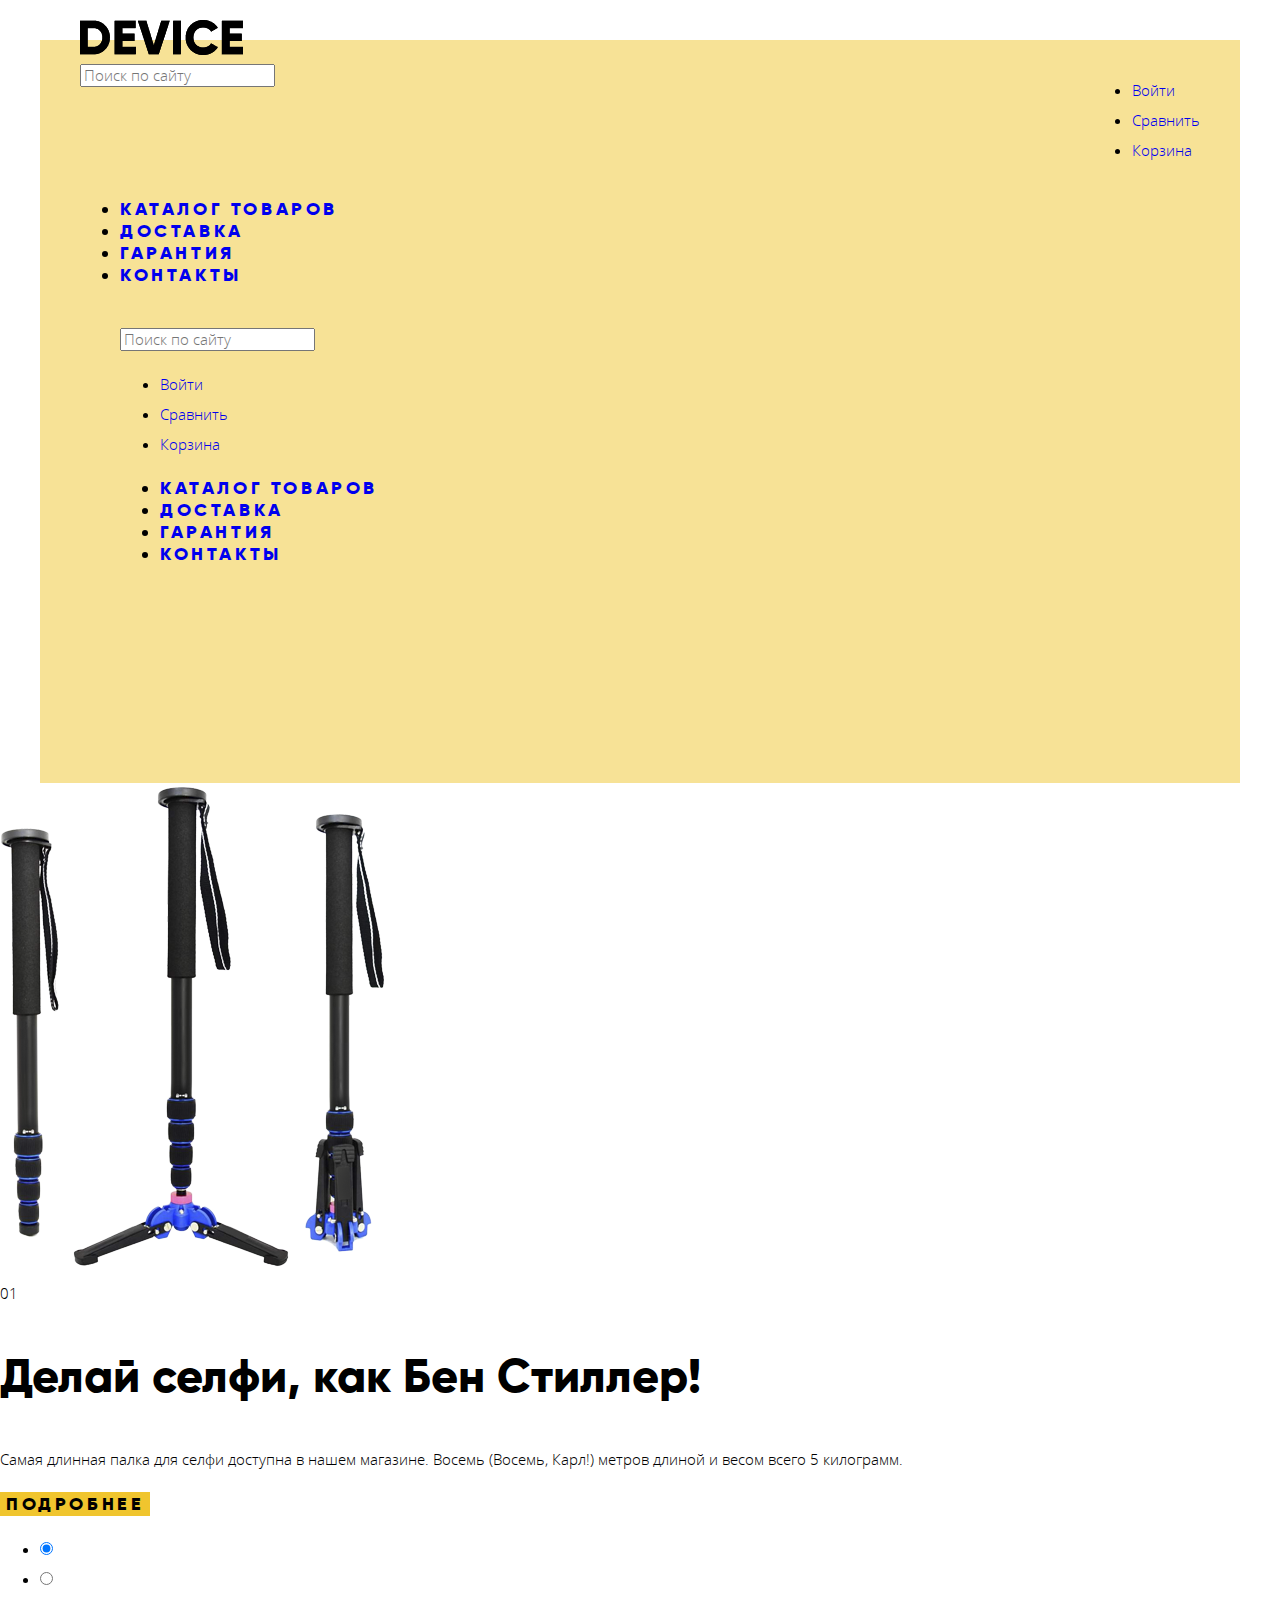
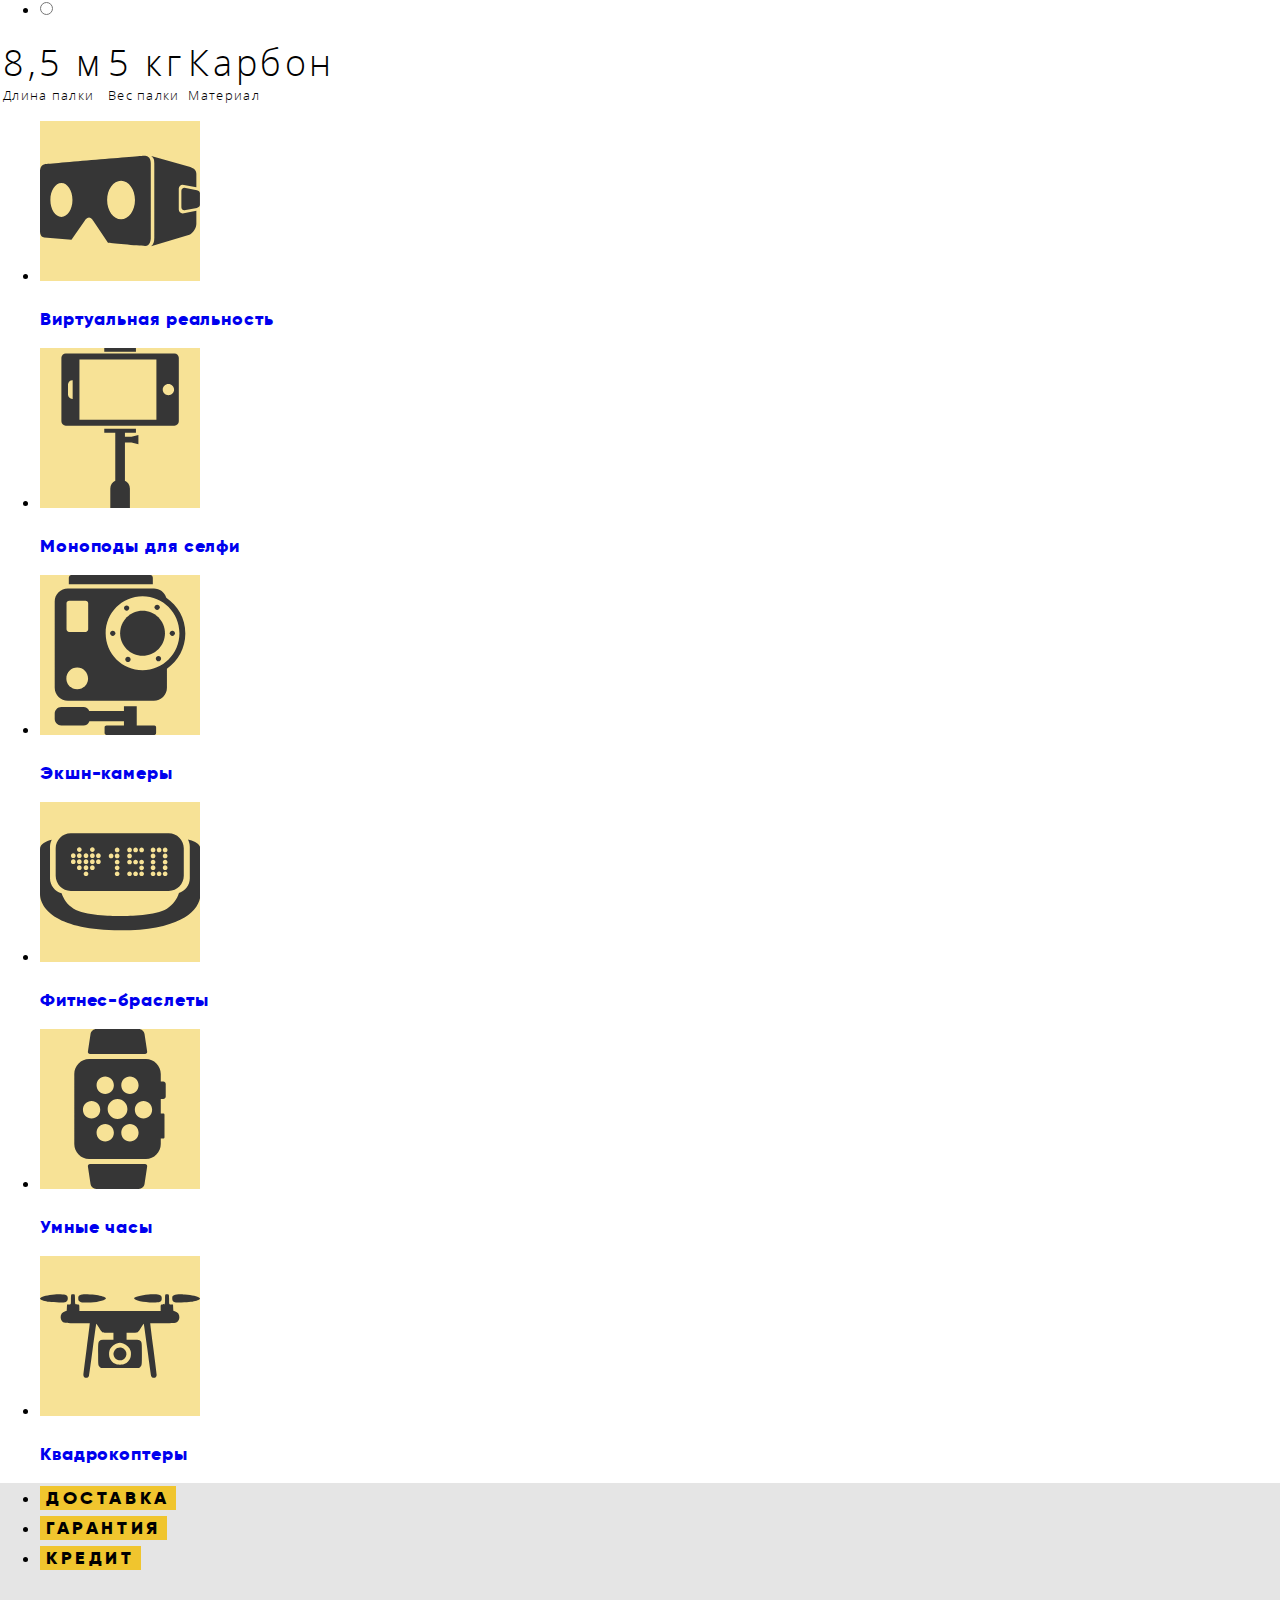
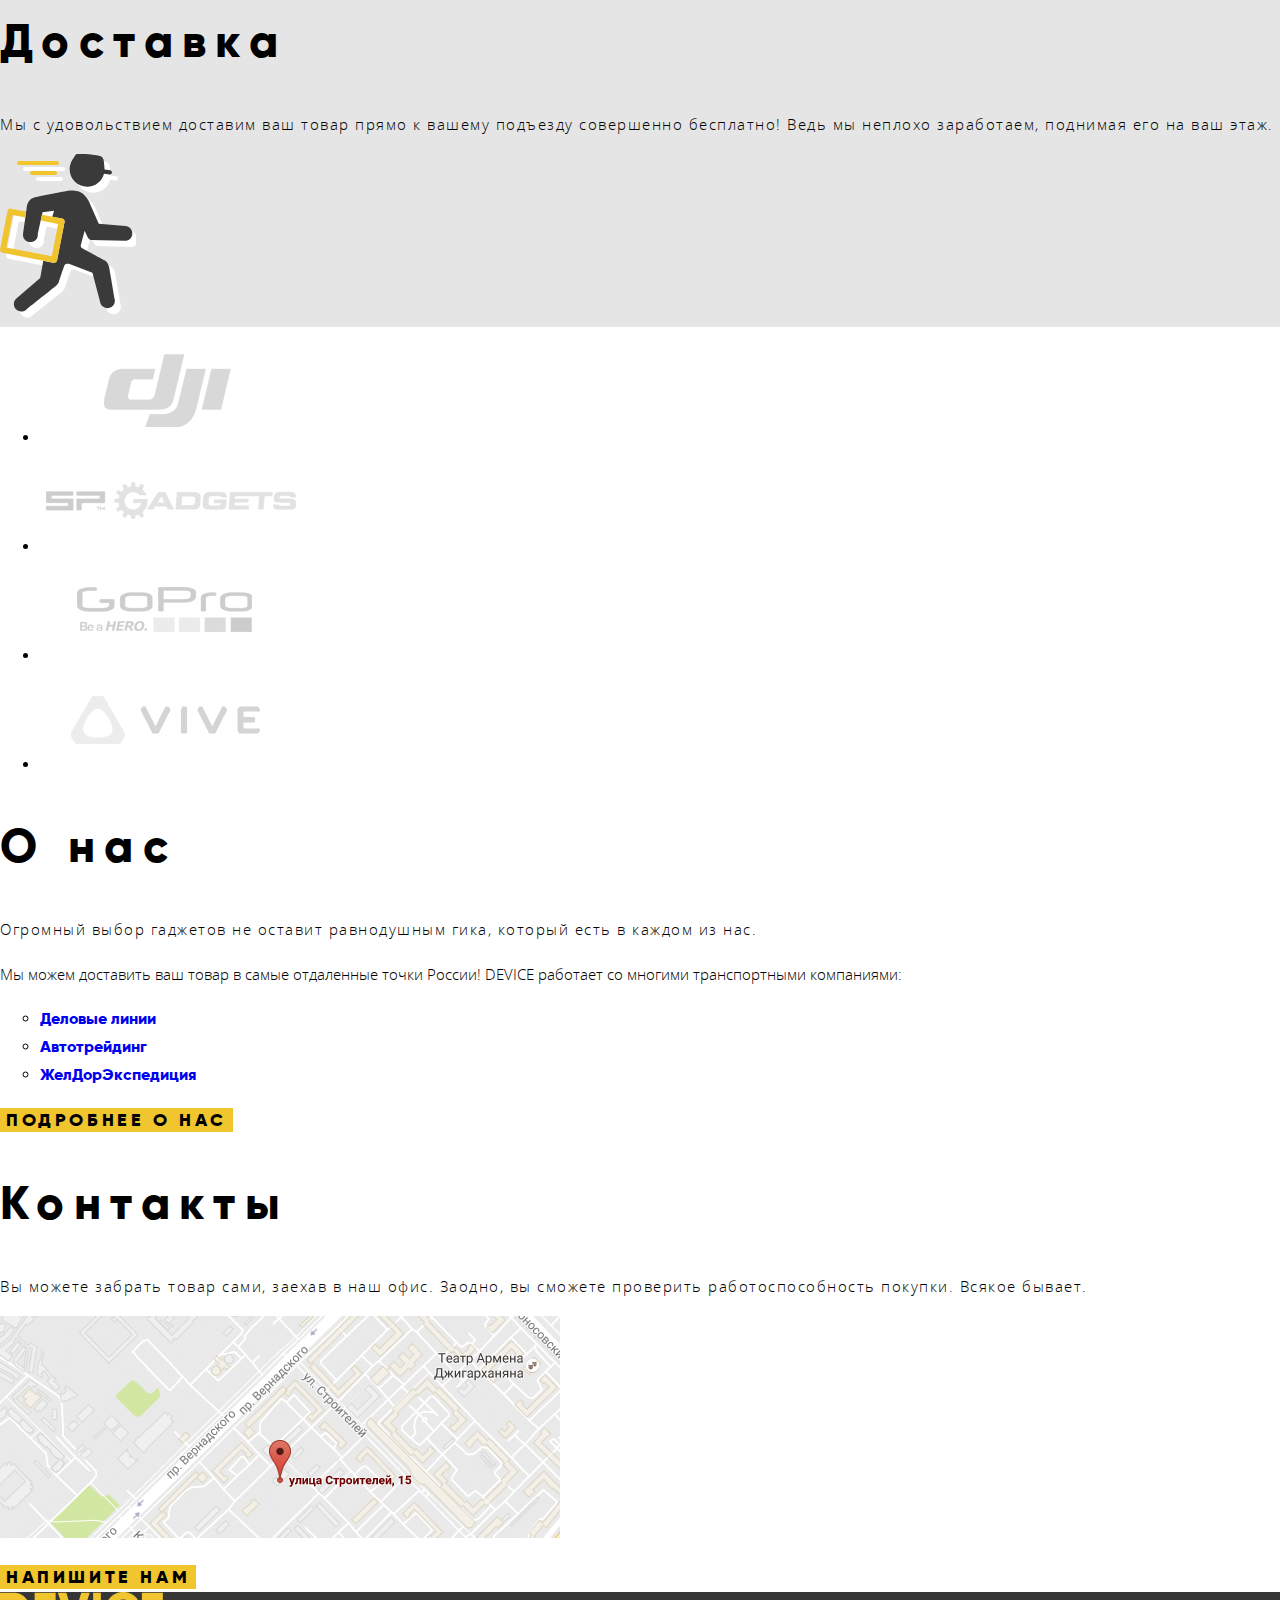
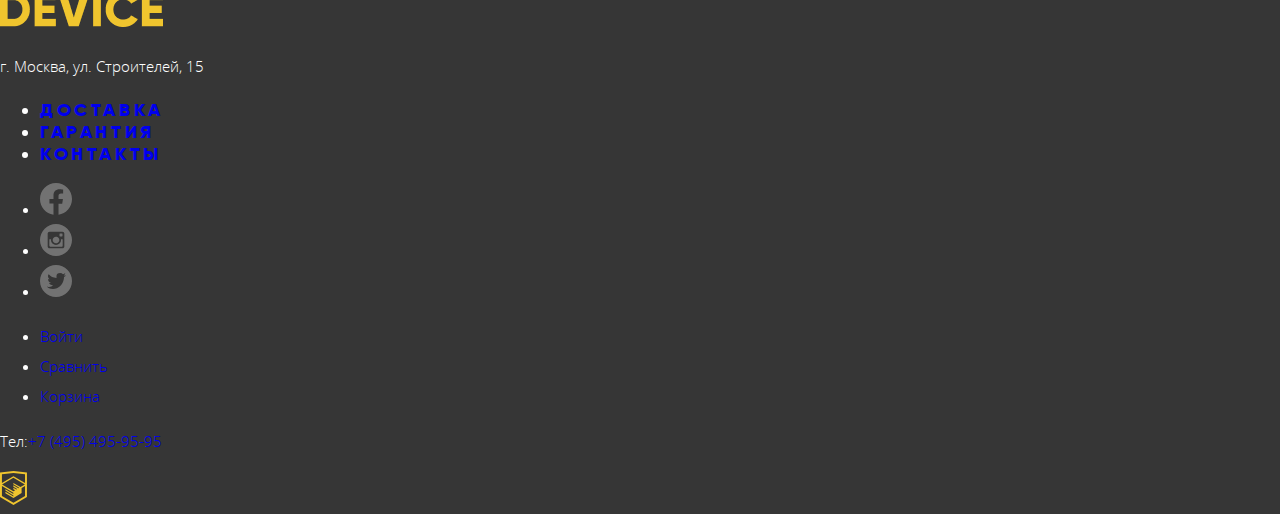
==== commit 0c64c27b: "Updated styles" ====
--- a/index.html
+++ b/index.html
@@ -6,38 +6,67 @@
     <link rel="icon" href="favicon.ico">
     <link rel="icon" href="img/icons/icon_device.svg" type="image/svg+×ml">
     <link rel="apple-touch-icon" href="img/icons/icon_device.svg">
-    <link rel="stylesheet" href="/css/normalize.css">
-    <link rel="stylesheet" href="/css/style.css">
+    <link rel="stylesheet" href="css/normalize.css">
+    <link rel="stylesheet" href="css/style.css">
 </head>
 <body class="page-body">
   <header class="main-header">
-    <nav class="main-navigation">
-      <a class="main-navigation-logo">
-        <img src="img/logo-device.png" width="163" height="35" alt="Интернет магазина «Девайс»">
-      </a>
-      <div class="main-navigation-wrapper">
-        <div class="container">
-          <div class="navigation-one">
-            <form class="site-search" action="#" method="post">
-              <input type="search" name="search" id="search" placeholder="Поиск по сайту">
-            </form>
-            <ul class="user-navigation">
-              <li><a href="#">Войти</a></li>
-              <li><a href="#">Сравнить</a></li>
-              <li><a href="#">Корзина</a></li>
-            </ul>
-          </div>
+    <div class="container">
+      <div class="main-header__top">
+        <div class="main-header__top-left">
+          <a class="main-navigation-logo">
+            <img src="img/logo-device.png" width="163" height="35" alt="Интернет магазина «Девайс»">
+          </a>
+          <form class="site-search" action="#" method="post">
+            <input type="search" name="search" id="search" placeholder="Поиск по сайту">
+          </form>
+        </div>
+        <div class="main-header__top-right">
+          <ul class="user-navigation">
+            <li><a href="#">Войти</a></li>
+            <li><a href="#">Сравнить</a></li>
+            <li><a href="#">Корзина</a></li>
+          </ul>
+        </div>
+      </div>
+      <div class="main-header__bottom">
+        <nav class="main-navigation">
           <ul class="site-navigation">
             <li><a href="#">Каталог товаров</a></li>
             <li><a href="#">Доставка</a></li>
             <li><a href="#">Гарантия</a></li>
             <li><a href="#">Контакты</a></li>
           </ul>
+        </nav>
+      </div>
+      <nav class="main-navigation">
+        <a class="main-navigation-logo">
+          <img src="img/logo-device.png" width="163" height="35" alt="Интернет магазина «Девайс»">
+        </a>
+        <div class="main-navigation-wrapper">
+          <div class="container">
+            <div class="navigation-one">
+              <form class="site-search" action="#" method="post">
+                <input type="search" name="search" id="search" placeholder="Поиск по сайту">
+              </form>
+              <ul class="user-navigation">
+                <li><a href="#">Войти</a></li>
+                <li><a href="#">Сравнить</a></li>
+                <li><a href="#">Корзина</a></li>
+              </ul>
+            </div>
+            <ul class="site-navigation">
+              <li><a href="#">Каталог товаров</a></li>
+              <li><a href="#">Доставка</a></li>
+              <li><a href="#">Гарантия</a></li>
+              <li><a href="#">Контакты</a></li>
+            </ul>
+          </div>
         </div>
-      </div>
-    </nav>
+      </nav>
+    </div>
   </header>
-  <main class="container">
+  <main>
     <section class="slider">
         <article class="slider-product">
           <div class="slider-product-image">
--- a/css/style.css
+++ b/css/style.css
@@ -53,31 +53,60 @@
 
 /* BODY */
 
-.page-body {
+body {
   font-family: "Gilroy", "Open Sans", Arial, sans-serif;
   font-size: 15px;
-  font-weight: 300px;
+  font-weight: 300;
   line-height: 30px;
   color: var(--basic-black);
   background-color: var(--basic-white);
+  box-sizing: border-box;
 }
 
 a {
   text-decoration: none;
 }
 
-ul {
+/* ul {
   list-style: none;
+} */
+
+.container {
+  max-width: 1200px;
+  width: 100%;
+  padding: 0 20px;
+  margin: 0 auto;
+  box-sizing: border-box;
 }
 
 /* HEADER */
+
+.main-header {
+  padding: 40px 0 0;
+}
+
+.main-header .container {
+  position: relative;
+  background-color: var(--special-yellow);
+  padding: 20px 40px 100px;
+}
+
+.main-header__top {
+  display: flex;
+  justify-content: space-between;
+}
+
+.main-navigation-logo {
+  position: absolute;
+  top: -20px;
+}
 
 .main-navigation-wrapper {
   background-color: var(--special-yellow);
 }
 
 .user-navigation {
-  font-family: "Open Sans" Arial, sans-serif;
+  font-family: "Open Sans", Arial, sans-serif;
 }
 
 .site-navigation {
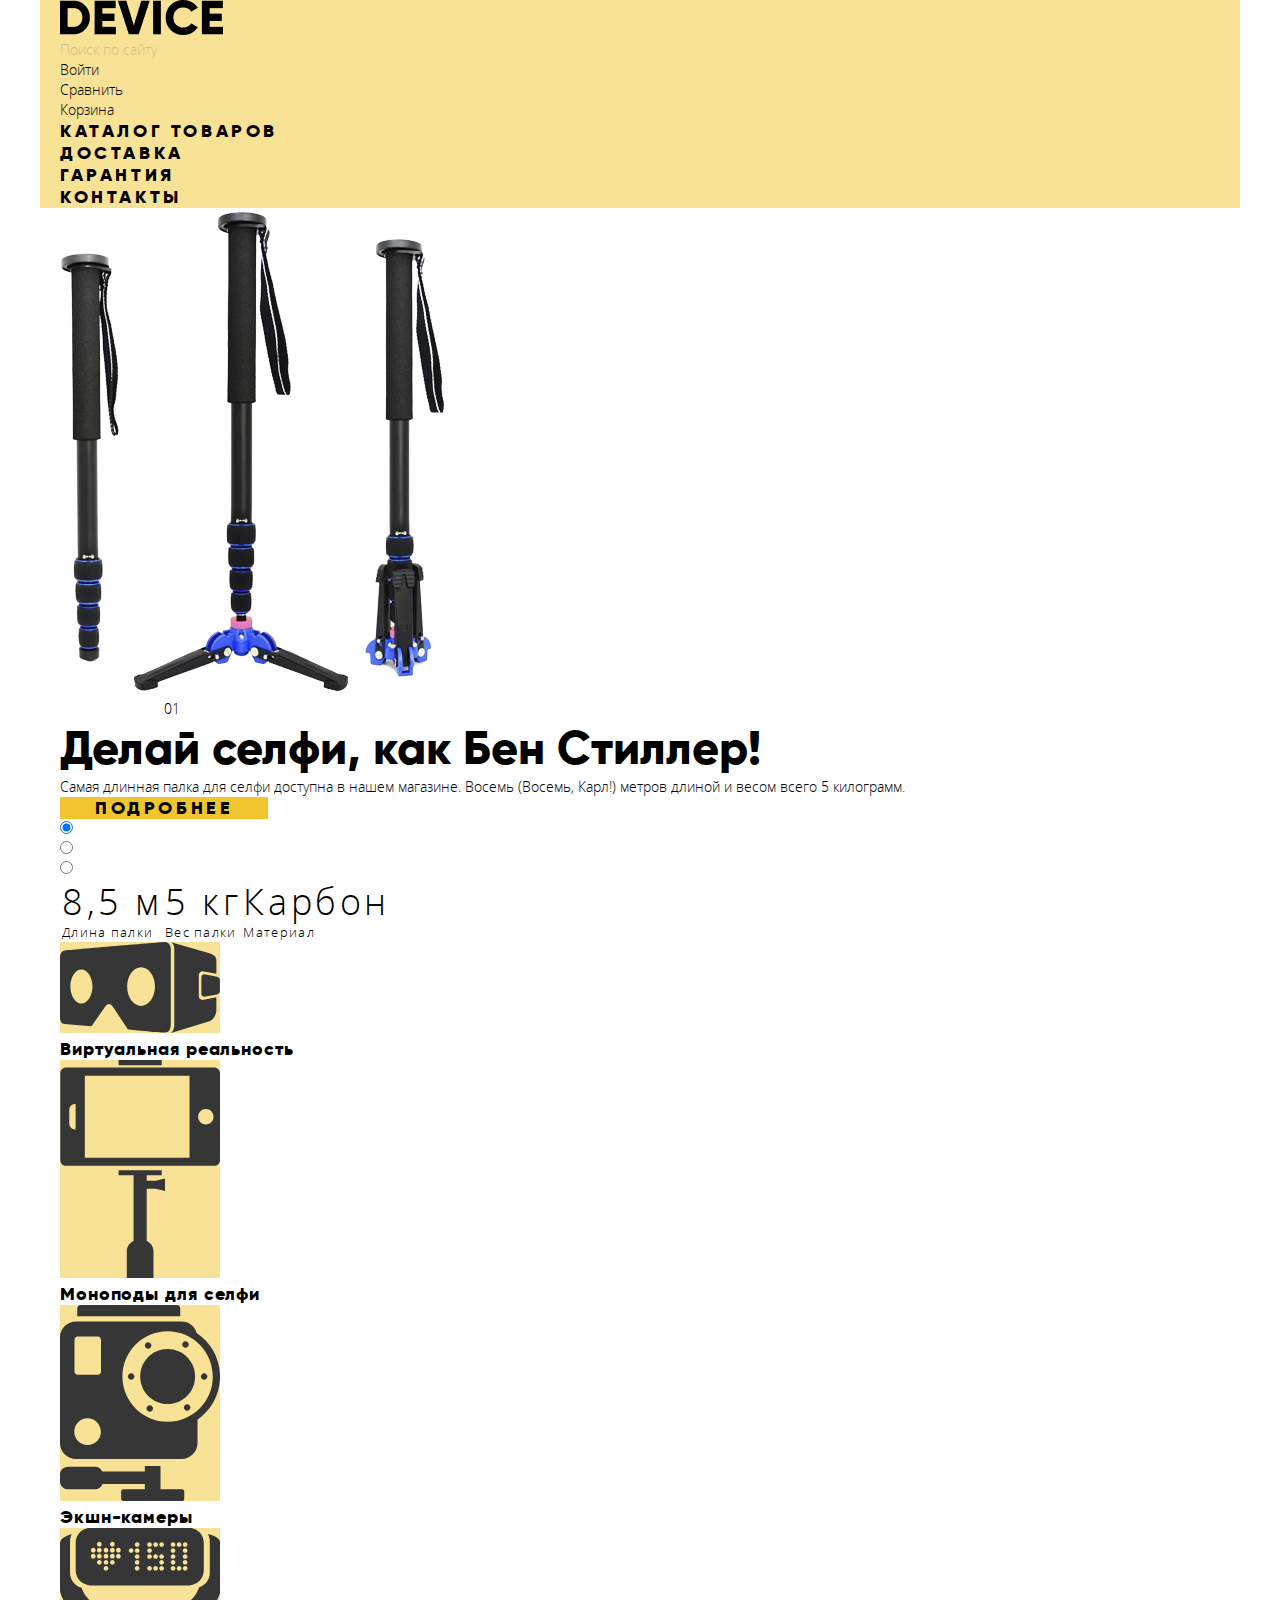
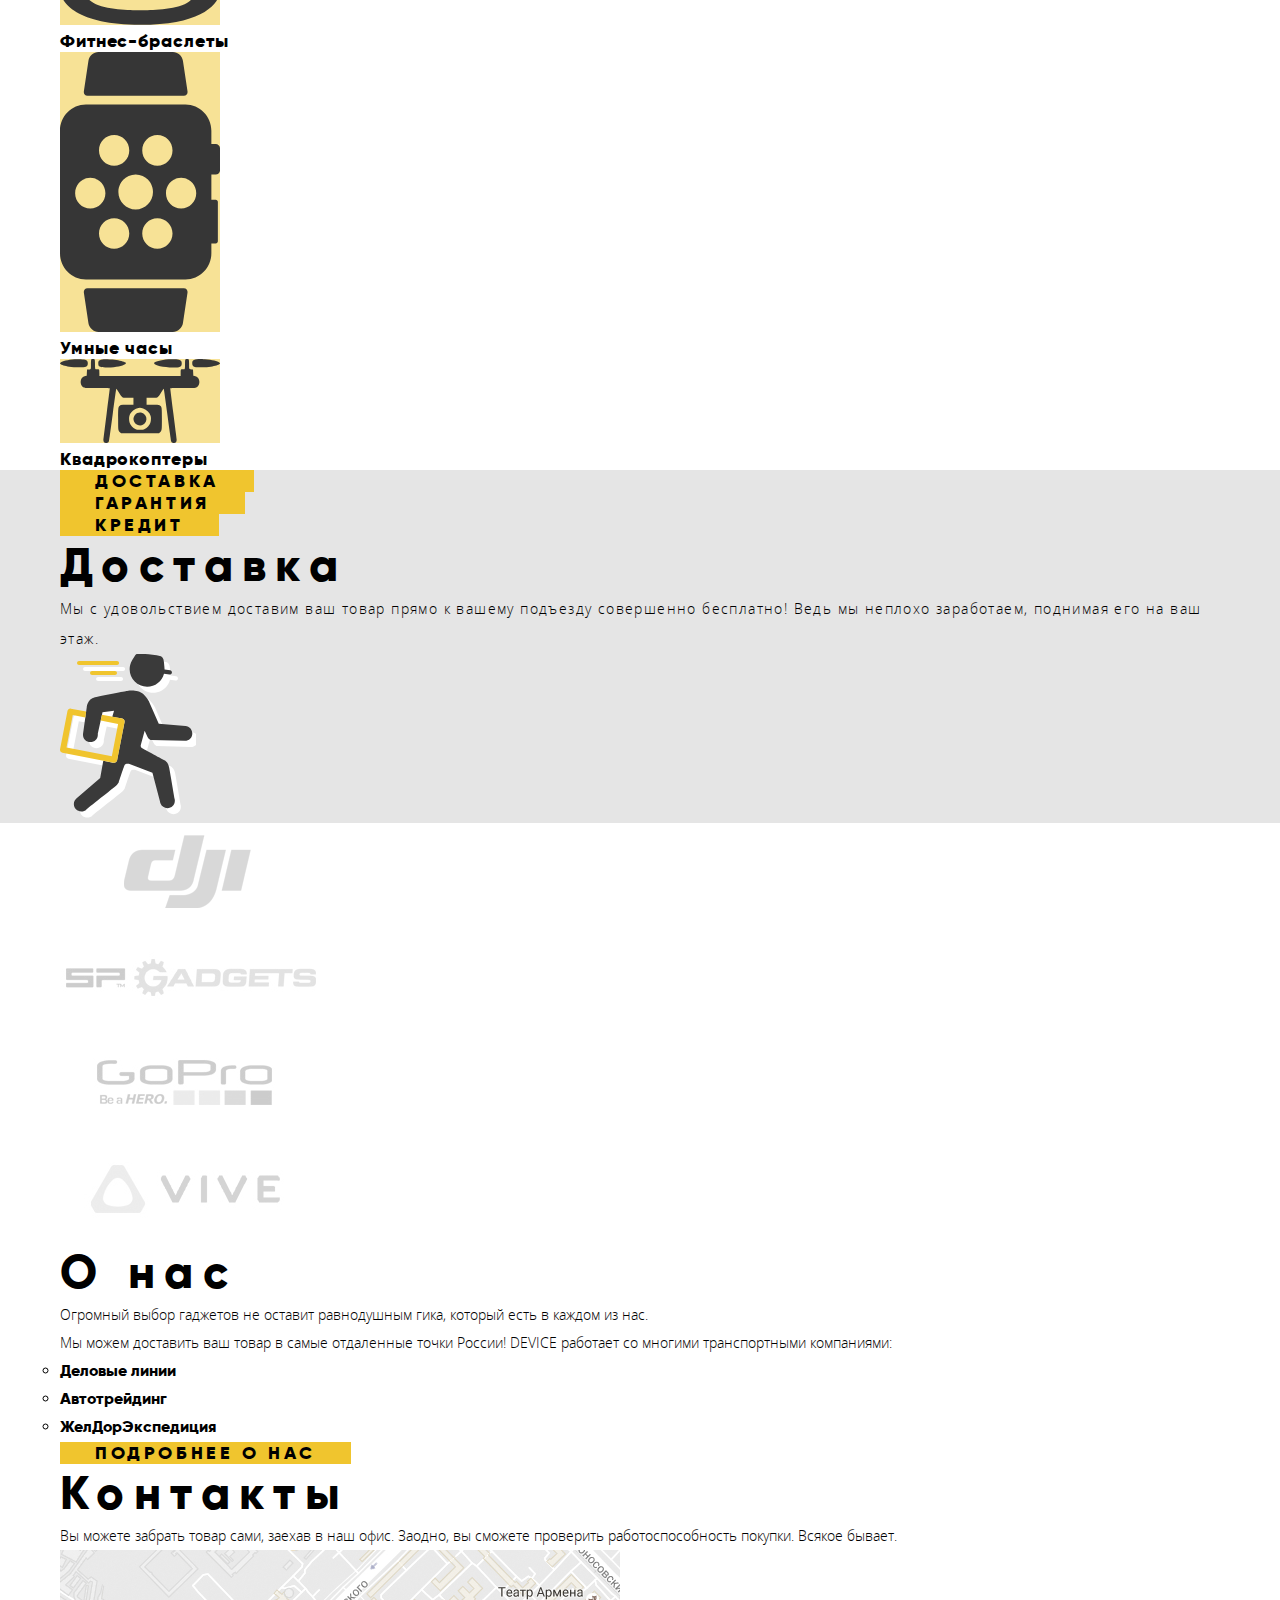
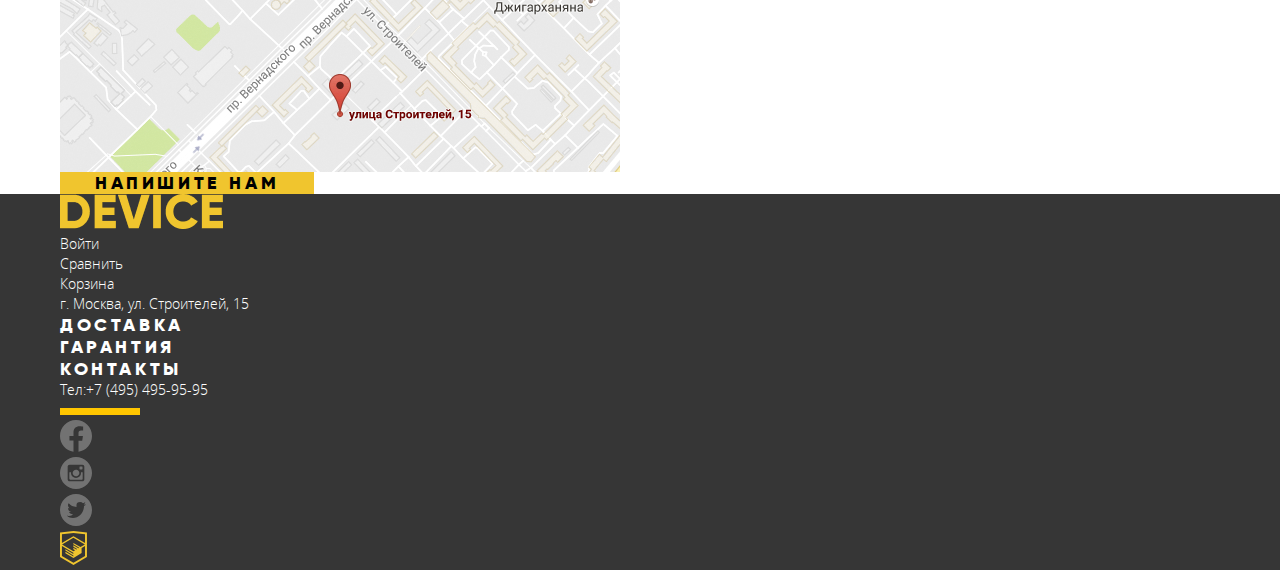
==== commit 4b58d0c5: "Стилизация внутренней страницы" ====
--- a/index.html
+++ b/index.html
@@ -10,11 +10,12 @@
     <link rel="stylesheet" href="css/style.css">
 </head>
 <body class="page-body">
+
   <header class="main-header">
     <div class="container">
       <div class="main-header__top">
         <div class="main-header__top-left">
-          <a class="main-navigation-logo">
+          <a class="main-navigation-logo" href="index.html">
             <img src="img/logo-device.png" width="163" height="35" alt="Интернет магазина «Девайс»">
           </a>
           <form class="site-search" action="#" method="post">
@@ -39,108 +40,99 @@
           </ul>
         </nav>
       </div>
-      <nav class="main-navigation">
-        <a class="main-navigation-logo">
-          <img src="img/logo-device.png" width="163" height="35" alt="Интернет магазина «Девайс»">
-        </a>
-        <div class="main-navigation-wrapper">
-          <div class="container">
-            <div class="navigation-one">
-              <form class="site-search" action="#" method="post">
-                <input type="search" name="search" id="search" placeholder="Поиск по сайту">
-              </form>
-              <ul class="user-navigation">
-                <li><a href="#">Войти</a></li>
-                <li><a href="#">Сравнить</a></li>
-                <li><a href="#">Корзина</a></li>
-              </ul>
+    </div>
+  </header>
+
+  <main>
+
+    <div class="container">
+
+      <section class="slider">
+          <article class="slider-box">
+            <div class="slider-column__left">
+              <img class="slider-image" src="img/slider-1.png" width="384" height="486" alt="">
             </div>
-            <ul class="site-navigation">
-              <li><a href="#">Каталог товаров</a></li>
-              <li><a href="#">Доставка</a></li>
-              <li><a href="#">Гарантия</a></li>
-              <li><a href="#">Контакты</a></li>
-            </ul>
-          </div>
-        </div>
-      </nav>
-    </div>
-  </header>
-  <main>
-    <section class="slider">
-        <article class="slider-product">
-          <div class="slider-product-image">
-            <img src="img/slider-1.png" width="384" height="486" alt="">
-          </div>
-          <div class="slider-product-info">
-            <span>01</span>
-            <h2 class="slider-product-text">Делай селфи, как Бен Стиллер!</h2>
-            <p class="slider-product-desc">Самая длинная палка для селфи доступна в нашем магазине. Восемь (Восемь, Карл!) метров длиной и весом всего 5 килограмм.</p>
-            <button class="button" type="button">Подробнее</button>
-            <ul class="slider-pagination">
-              <li><input type="radio" name="slider-bottom" id="slider-one" checked></li>
-              <li><input type="radio" name="slider-bottom" id="slider-two"></li>
-              <li><input type="radio" name="slider-bottom" id="slider-three"></li>
-            </ul>
-            <table class="slider-product-feature">
-              <tr>
-               <td>8,5 м</td>
-               <td>5 кг</td>
-               <td>Карбон</td>
-             </tr>
-              <tr>
-                <th>Длина палки</th>
-                <th>Вес палки</th>
-                <th>Материал</th>
+            <div class="slider-column__right">
+              <p>
+                <svg width="100" height="7" viewBox="0 0 100 7">
+                  <rect width="100" height="7" fill="white"/>
+                </svg>
+                <span>01</span>
+              </p>
+              <h2 class="slider-text">Делай селфи, как Бен Стиллер!</h2>
+              <p class="slider-desc">Самая длинная палка для селфи доступна в нашем магазине. Восемь (Восемь, Карл!) метров длиной и весом всего 5 килограмм.</p>
+              <p>
+                <button class="button" type="button">Подробнее</button>
+                <ul class="slider-pagination">
+                  <li><input type="radio" name="slider-bottom" id="slider-one" checked></li>
+                  <li><input type="radio" name="slider-bottom" id="slider-two"></li>
+                  <li><input type="radio" name="slider-bottom" id="slider-three"></li>
+                </ul>
+              </p>
+              <table class="slider-feature">
+                <tr>
+                <td>8,5 м</td>
+                <td>5 кг</td>
+                <td>Карбон</td>
               </tr>
-            </table>
-          </div>
-        </article>
-        <!-- Я временно убрал другие слайды -->
-        <article class="slider-product"></article>
-        <article class="slider-product"></article>
-    </section>
-    <section class="popular-category">
-        <ul class="popular-category-list">
-          <li class="popular-category-item">
-            <a href="#">
-              <img class="popular-category-image" src="img/popular_category1.svg" width="160" height="160" alt="Виртуальная реальность">
-              <h3>Виртуальная реальность</h3>
-            </a>
-          </li>
-          <li class="popular-category-item">
-            <a href="#">
-              <img class="popular-category-image" src="img/popular_category2.svg" width="160" height="160" alt="Моноподы для селфи">
-              <h3>Моноподы для селфи</h3>
-            </a>
-          </li>
-          <li class="popular-category-item">
-            <a href="#">
-              <img class="popular-category-image" src="img/popular_category3.svg" width="160" height="160" alt="Экшн-камеры">
-              <h3>Экшн-камеры</h3>
-            </a>
-          </li>
-          <li class="popular-category-item">
-            <a href="#">
-              <img class="popular-category-image" src="img/popular_category4.svg" width="160" height="160" alt="Фитнес-браслеты">
-              <h3>Фитнес-браслеты</h3>
-            </a>
-          </li>
-          <li  class="popular-category-item">
-            <a href="#">
-              <img class="popular-category-image" src="img/popular_category5.svg" width="160" height="160" alt="Умные часы">
-              <h3>Умные часы</h3>
-            </a>
-          </li>
-          <li class="popular-category-item">
-            <a href="#">
-              <img class="popular-category-image" src="img/popular_category6.svg" width="160" height="160" alt="Квадрокоптеры">
-              <h3>Квадрокоптеры</h3>
-            </a>
-          </li>
-        </ul>
-    </section>
+                <tr>
+                  <th>Длина палки</th>
+                  <th>Вес палки</th>
+                  <th>Материал</th>
+                </tr>
+              </table>
+            </div>
+          </article>
+          <!-- Я временно убрал другие слайды -->
+          <article class="slider-box"></article>
+          <article class="slider-box"></article>
+      </section>
+
+      <section class="popular-category">
+          <ul class="popular-category-list">
+            <li class="popular-category-item">
+              <a href="#">
+                <img class="popular-category-image" src="img/popular_category1.svg" width="160" height="160" alt="Виртуальная реальность">
+              </a>
+              <h3><a href="#">Виртуальная реальность</a></h3>
+            </li>
+            <li class="popular-category-item">
+              <a href="#">
+                <img class="popular-category-image" src="img/popular_category2.svg" width="160" height="160" alt="Моноподы для селфи">
+              </a>
+              <h3><a href="#">Моноподы для селфи</a></h3>
+            </li>
+            <li class="popular-category-item">
+              <a href="#">
+                <img class="popular-category-image" src="img/popular_category3.svg" width="160" height="160" alt="Экшн-камеры">
+              </a>
+              <h3><a href="#">Экшн-камеры</a></h3>
+            </li>
+            <li class="popular-category-item">
+              <a href="#">
+                <img class="popular-category-image" src="img/popular_category4.svg" width="160" height="160" alt="Фитнес-браслеты">
+              </a>
+              <h3><a href="">Фитнес-браслеты</a></h3>
+            </li>
+            <li  class="popular-category-item">
+              <a href="#">
+                <img class="popular-category-image" src="img/popular_category5.svg" width="160" height="160" alt="Умные часы">
+              </a>
+              <h3><a href="">Умные часы</a></h3>
+            </li>
+            <li class="popular-category-item">
+              <a href="#">
+                <img class="popular-category-image" src="img/popular_category6.svg" width="160" height="160" alt="Квадрокоптеры">
+              </a>
+              <h3><a href="#">Квадрокоптеры</a></h3>
+            </li>
+          </ul>
+      </section>
+
+    </div>
+
     <section class="services">
+      <div class="container">
         <ul class="services-button">
          <li><button class="button" type="button">Доставка</button></li>
          <li><button class="button" type="button">Гарантия</button></li>
@@ -148,8 +140,8 @@
         </ul>
         <div class="services-list">
           <div class="services-item">
-            <h2 class="heading">Доставка</h2>
-            <p class="description">Мы с удовольствием доставим ваш товар прямо к вашему
+            <h2>Доставка</h2>
+            <p>Мы с удовольствием доставим ваш товар прямо к вашему
               подъезду совершенно бесплатно! Ведь мы неплохо
               заработаем, поднимая его на ваш этаж.</p>
             <img class="services-image" src="img/delivery2.svg" width="136" height="164" alt="">
@@ -157,68 +149,103 @@
            <!-- Я временно убрал другие сервисы -->
           <div class="services-item"></div>
           <div class="services-item"></div>
+        </div>
       </div>
     </section>
-    <aside class="brand-names">
-      <ul class="brand-name-list">
-        <li class="brand-name-item"><a href="#"><img src="img/logo-dji.png" width="260" height="100" alt="Dji"></a></li>
-        <li class="brand-name-item"><a href="#"><img src="img/logo-spgadgets.png" width="260" height="100" alt="SP Gadgets"></a></li>
-        <li class="brand-name-item"><a href="#"><img src="img/logo-gopro.png" width="260" height="100" alt="GoPro"></a></li>
-        <li class="brand-name-item"><a href="#"><img src="img/logo-vive.png" width="260" height="100" alt="Logo Vive"></a></li>
-      </ul>
-    </aside>
-    <section class="info-columns">
-      <div class="about">
-        <h2 class="heading">О нас</h2>
-        <p class="description">Огромный выбор гаджетов не оставит равнодушным гика,
-            который есть в каждом из нас.</p>
-        <p class="description"></p>Мы можем доставить ваш товар в самые отдаленные точки
-            России! DEVICE работает со многими транспортными компаниями:</p>
-          <ul class="company-list">
-            <li class="company-item"><a href="#">Деловые линии</a></li>
-            <li class="company-item"><a href="#">Автотрейдинг</a></li>
-            <li class="company-item"><a href="#">ЖелДорЭкспедиция</a></li>
-          </ul>
-          <button class="button" type="button">Подробнее о нас</button>
-      </div>
-      <div class="contact">
-          <h2 class="heading">Контакты</h2>
-          <p class="description">Вы можете забрать товар сами, заехав в наш офис. Заодно, вы сможете проверить работоспособность покупки. Всякое бывает.</p>
-          <p><img class="contact-map" src="img/map.jpg" width="560" height="222" alt="Карта"></p>
-          <button class="button" type="button">Напишите нам</button>
-      </div>
-    </section>
+
+    <div class="container">
+
+      <aside class="brand-names">
+        <ul class="brand-name-list">
+          <li class="brand-name-item"><a href="#"><img src="img/logo-dji.png" width="260" height="100" alt="Dji"></a></li>
+          <li class="brand-name-item"><a href="#"><img src="img/logo-spgadgets.png" width="260" height="100" alt="SP Gadgets"></a></li>
+          <li class="brand-name-item"><a href="#"><img src="img/logo-gopro.png" width="260" height="100" alt="GoPro"></a></li>
+          <li class="brand-name-item"><a href="#"><img src="img/logo-vive.png" width="260" height="100" alt="Logo Vive"></a></li>
+        </ul>
+      </aside>
+
+      <div class="info-columns">
+
+        <section class="about">
+          <h2>О нас</h2>
+          <p>Огромный выбор гаджетов не оставит равнодушным гика,
+              который есть в каждом из нас.</p>
+          <p>Мы можем доставить ваш товар в самые отдаленные точки
+              России! DEVICE работает со многими транспортными компаниями:</p>
+            <ul class="company-list">
+              <li class="company-item"><a href="#">Деловые линии</a></li>
+              <li class="company-item"><a href="#">Автотрейдинг</a></li>
+              <li class="company-item"><a href="#">ЖелДорЭкспедиция</a></li>
+            </ul>
+            <button class="button" type="button">Подробнее о нас</button>
+        </section>
+
+        <section class="contact">
+            <h2>Контакты</h2>
+            <p>Вы можете забрать товар сами, заехав в наш офис. Заодно, вы сможете проверить работоспособность покупки. Всякое бывает.</p>
+            <p class="contact-map">
+              <a href="#">
+                <img class="contact-map" src="img/map.jpg" width="560" height="222" alt="Карта">
+              </a>
+            </p>
+              <button class="button" type="button">Напишите нам</button>
+        </section>
+
+      </div>
+
+    </div>
+
   </main>
+
   <footer class="main-footer">
-    <section class="footer-columns">
-      <a class="footer-logo">
-        <img src="img/logo-device2.png" width="163" height="35" alt="Интернет магазина «Девайс»">
-      </a>
-      <p>г. Москва, ул. Строителей, 15</p>
-    </section>
-    <section class="footer-columns">
-      <ul class="site-navigation footer-service-menu">
-        <li><a href="#">Доставка</a></li>
-        <li><a href="#">Гарантия</a></li>
-        <li><a href="#">Контакты</a></li>
-      </ul>
-      <ul class="footer-social">
-            <li><a class="social-button" href="#"><img src="img/icons/icon-facebook.svg" width="32" height="32" alt="Facebook"></a></li>
-            <li><a class="social-button" href="#"><img src="img/icons/icon-instagram.svg" width="32" height="32" alt="Instagram"></a></li>
-            <li><a class="social-button" href="#"><img src="img/icons/icon-twitter.svg"  width="32" height="32" alt="Twitter"></a></li>
-      </ul>
-    </section>
-    <section class="footer-columns">
-      <ul class="user-navigation footer-user-menu">
-        <li><a href="#">Войти</a></li>
-        <li><a href="#">Сравнить</a></li>
-        <li><a href="#">Корзина</a></li>
-      </ul>
-      <p> Тел:<a class="footer-phone" href="tel:+74954959595">+7 (495) 495-95-95</a></p>
-      <p class="footer-copyright">
-        <a href="https://htmlacademy.ru/intensive/htmlcss"><img src="img/logo-htmlacademy.svg" width="27" height="34" alt="Разработано в Html Academ"></a>
-      </p>
-    </section>
+    <div class="container">
+      <section class="footer__top">
+        <a class="footer-logo">
+          <img src="img/logo-device2.png" width="163" height="35" alt="Интернет магазина «Девайс»">
+        </a>
+        <ul class="user-navigation">
+          <li><a href="#">Войти</a></li>
+          <li><a href="#">Сравнить</a></li>
+          <li><a href="#">Корзина</a></li>
+        </ul>
+      </section>
+      <section class="footer__middle">
+        <p>г. Москва, ул. Строителей, 15</p>
+        <ul class="site-navigation">
+          <li><a href="#">Доставка</a></li>
+          <li><a href="#">Гарантия</a></li>
+          <li><a href="#">Контакты</a></li>
+        </ul>
+        <p>
+          Тел:<a class="contacts-phone" href="tel:+74954959595">+7 (495) 495-95-95</a>
+        </p>
+      </section>
+      <section class="footer__bottom">
+        <svg width="80" height="7" viewBox="0 0 80 7">
+          <rect width="80" height="7" fill="#FFC600"/>
+        </svg>
+        <ul class="footer-social">
+          <li>
+            <a class="social-button" href="#">
+              <img src="img/icons/icon-facebook.svg" width="32" height="32" alt="Facebook">
+            </a>
+          </li>
+          <li>
+            <a class="social-button" href="#">
+              <img src="img/icons/icon-instagram.svg" width="32" height="32" alt="Instagram">
+            </a>
+          </li>
+          <li>
+            <a class="social-button" href="#">
+              <img src="img/icons/icon-twitter.svg"  width="32" height="32" alt="Twitter">
+            </a>
+          </li>
+        </ul>
+        <a class="footer-copyright" href="https://htmlacademy.ru/intensive/htmlcss">
+            <img src="img/logo-htmlacademy.svg" width="27" height="34" alt="Разработано в Html Academ">
+        </a>
+      </section>
+    </div>
   </footer>
 </body>
 </html>
--- a/css/style.css
+++ b/css/style.css
@@ -43,6 +43,8 @@
   --basic-grey: #464646;
   --basic-half-grey: #7e7e7e;
   --basic-grey-light: #e5e5e5;
+  --basic-filter-light: #dcdcdc;
+  --basic-pagination: #d9d9d9;
   --basic-white: #ffffff;
 
   --special-yellow: #f7e296;
@@ -51,58 +53,123 @@
   --special-pink: #f6dada;
 }
 
+*,
+*::after,
+*::before {
+  margin: 0;
+  padding: 0;
+  box-sizing: border-box;
+}
+
 /* BODY */
 
 body {
   font-family: "Gilroy", "Open Sans", Arial, sans-serif;
-  font-size: 15px;
-  font-weight: 300;
-  line-height: 30px;
-  color: var(--basic-black);
-  background-color: var(--basic-white);
-  box-sizing: border-box;
-}
+  font-size: 14px;
+  font-weight: 300;
+  line-height: 20px;
+  color: var(--basic-black);
+}
+
+/* Basic style */
 
 a {
   text-decoration: none;
 }
 
-/* ul {
-  list-style: none;
-} */
+img {
+  max-width: 100%;
+  height: auto;
+}
 
 .container {
   max-width: 1200px;
   width: 100%;
   padding: 0 20px;
   margin: 0 auto;
-  box-sizing: border-box;
+}
+
+/* Button */
+
+.button {
+  font-weight: 800;
+  font-size: 18px;
+  line-height: 22px;
+  letter-spacing: 0.2em;
+  text-align: center;
+  vertical-align: middle;
+  text-transform: uppercase;
+  border: 0;
+  padding: 0px 35px;
+  background-color: var(--special-yellow-dark);
+}
+
+.button:hover {
+  padding: 10px 35px;
+  background-color: var(--special-yellow-dark);
+}
+
+.button:focus,
+.button:active {
+  opacity: 0.3;
+}
+
+.compare-button {
+  font-family: "Open Sans", Arial, sans-serif;
+  border: 0;
+  background-color: transparent;
+  letter-spacing: 0.1em;
 }
 
 /* HEADER */
 
 .main-header {
-  padding: 40px 0 0;
+  /* padding: 40px 0 0; */
 }
 
 .main-header .container {
-  position: relative;
   background-color: var(--special-yellow);
-  padding: 20px 40px 100px;
-}
-
-.main-header__top {
+  /* padding: 20px 40px 100px; */
+}
+
+.main-header a {
+  color: inherit;
+}
+
+/* .main-header__top {
   display: flex;
   justify-content: space-between;
-}
-
-.main-navigation-logo {
+} */
+
+/* .main-navigation-logo {
   position: absolute;
   top: -20px;
-}
-
-.main-navigation-wrapper {
-  background-color: var(--special-yellow);
+} */
+
+/* Main navigation */
+
+.main-navigation-logo:hover {
+  opacity: 0.6;
+}
+.main-navigation-logo:focus {
+  opacity: 0.3;
+  border: 0;
+}
+
+.site-search input[type="search"] {
+  font-family: "Open Sans", Arial, sans-serif;
+  border: 0;
+  background-color: transparent;
+  opacity: 0.3;
+}
+
+.site-search input[type="search"]:hover {
+  opacity: 0.6;
+}
+
+.user-navigation,
+.site-navigation {
+  list-style: none;
 }
 
 .user-navigation {
@@ -117,27 +184,33 @@
   text-transform: uppercase;
 }
 
+/* MAIN */
+
 /* Slider */
 
-.slider-product-text {
+.slider-pagination {
+  list-style: none;
+}
+
+.slider-text {
   font-weight: 800;
   font-size: 47px;
   line-height: 58px;
-}
-
-.slider-product-desc {
-  font-family: "Open Sans" Arial, sans-serif;
-  font-weight: 300;
-}
-
-.slider-product-feature td {
+  letter-spacing: 0;
+}
+
+.slider-desc {
+  font-family: "Open Sans", Arial, sans-serif;
+}
+
+.slider-feature td {
   font-weight: 300;
   font-size: 36px;
   line-height: 42px;
   letter-spacing: 0.1em;
 }
 
-.slider-product-feature th {
+.slider-feature th {
   font-weight: 300;
   font-size: 13px;
   line-height: 15px;
@@ -145,22 +218,21 @@
   text-align: left;
 }
 
-.button {
-  font-weight: 800;
-  font-size: 18px;
-  line-height: 22px;
-  letter-spacing: 0.2em;
-  text-transform: uppercase;
-  background-color: var(--special-yellow-dark);
-  border: 0;
-}
-
 /* Popular Category */
+
+.popular-category-list {
+  list-style: none;
+}
+
+.popular-category-item {
+  /* width: 160px;
+  height: 160px;
+  margin: 20px 0; */
+}
 
 .popular-category-image {
   background-color: var(--special-yellow);
 }
-
 .popular-category-image:hover {
   background-color: var(--special-yellow-dark);
 }
@@ -172,31 +244,212 @@
   letter-spacing: 0.05em;
 }
 
+.popular-category-item a,
+.company-list a {
+  color: var(--basic-black);
+}
+
 /* SERVICE */
 
 .services {
   background-color: var(--basic-grey-light);
 }
 
-.heading {
+.services-item h2 {
   font-weight: 800;
   font-size: 47px;
   line-height: 58px;
   letter-spacing: 0.2em;
 }
 
-.description {
-  font-family: Open Sans;
-  font-style: normal;
-  font-weight: 300;
-  letter-spacing: 0.1em;
-}
+.services-item p {
+  font-family: "Open Sans", arial;
+  line-height: 30px;
+  letter-spacing: 0.1em;
+}
+
+.services-button {
+  list-style: none;
+}
+
+/* BRAND LOGO */
+
+.brand-name-list {
+  list-style: none;
+}
+
+/* Info columns */
+
+.info-columns h2 {
+  font-weight: 800;
+  font-size: 47px;
+  line-height: 58px;
+  letter-spacing: 0.2em;
+}
+
+.info-columns p {
+  font-family: "Open Sans", arial;
+  line-height: 28px;
+}
+
+/* About */
 
 .company-list {
   list-style: circle;
   font-weight: 800;
   font-size: 16px;
   line-height: 28px;
+}
+
+/* Contacts */
+
+.contact-map {
+  background-color: var(--basic-dark);
+  width: 560px;
+  height: 222px;
+}
+
+/* Catalog Page MAIN */
+
+.page-title {
+  font-weight: 800;
+  font-size: 47px;
+  line-height: 58px;
+}
+
+/* Breadcrumbs */
+
+.breadcrumbs {
+  list-style: none;
+}
+
+.breadcrumbs a {
+  font-family: "Open Sans", arial;
+  color: var(--basic-black);
+  opacity: 0.3;
+}
+
+.breadcrumbs a:hover {
+  opacity: 0.6;
+}
+,
+.breadcrumbs a:focus {
+  opacity: 0.1;
+}
+
+/* Filters */
+
+.filters h2 {
+  font-weight: 800;
+  font-size: 16px;
+  letter-spacing: 0.1em;
+  text-transform: uppercase;
+  background-color: var(--basic-filter-light);
+}
+
+.filter legend {
+  font-weight: 800;
+  font-size: 14px;
+  line-height: 17px;
+  letter-spacing: 0.1em;
+}
+
+.filter {
+  background-color: var(--basic-grey-light);
+}
+
+.filter ul {
+  list-style: none;
+  font-family: "Open Sans", arial;
+}
+
+fieldset {
+  border: 0;
+}
+
+/* Sort */
+
+.sort h2 {
+  font-weight: 800;
+  font-size: 16px;
+  letter-spacing: 0.1em;
+  text-transform: uppercase;
+  background-color: var(--basic-grey-light);
+}
+
+.sort ul {
+  font-family: "Open Sans", arial;
+  list-style: none;
+}
+
+.sort a:not(.sort-current) {
+  color: var(--basic-black);
+  opacity: 0.3;
+}
+.sort a:hover:not(.sort-current) {
+  opacity: 0.6;
+}
+
+/* Catalog */
+
+.catalog-list {
+  list-style: none;
+}
+
+.catalog-item h3 {
+  letter-spacing: 0.05em;
+}
+
+.catalog-item-title {
+  font-weight: 800;
+  font-size: 18px;
+  line-height: 22px;
+  color: var(--basic-black);
+}
+
+.catalog-item-price {
+  font-weight: 300;
+  font-size: 16px;
+  line-height: 18px;
+}
+
+/* Pagination */
+
+.pagination {
+  font-weight: 800;
+  font-size: 16px;
+  letter-spacing: 0.1em;
+  text-transform: uppercase;
+  background-color: var(--basic-grey-light);
+}
+
+.pagination-list {
+  list-style: none;
+}
+
+.pagination-item a {
+  color: var(--basic-black);
+  opacity: 0.3;
+}
+
+.pagination-item a:hover {
+  opacity: 0.6;
+}
+
+.pagination-item a:focus {
+  opacity: 1;
+}
+
+.pagination-button {
+  color: var(--basic-black);
+}
+
+.pagination-button:hover {
+  background-color: var(--basic-pagination);
+}
+
+.pagination-item-current a {
+  color: var(--basic-black);
 }
 
 /* FOOTER */
@@ -205,3 +458,22 @@
   background-color: var(--basic-dark);
   color: var(--basic-white);
 }
+
+.main-footer a {
+  color: inherit;
+}
+
+.footer-user-nav {
+  color: #e5e5e5;
+}
+
+.footer-social {
+  list-style: none;
+}
+
+/* Contacts */
+
+.contacts-phone {
+  font-family: "Open Sans", arial;
+  color: inherit;
+}
